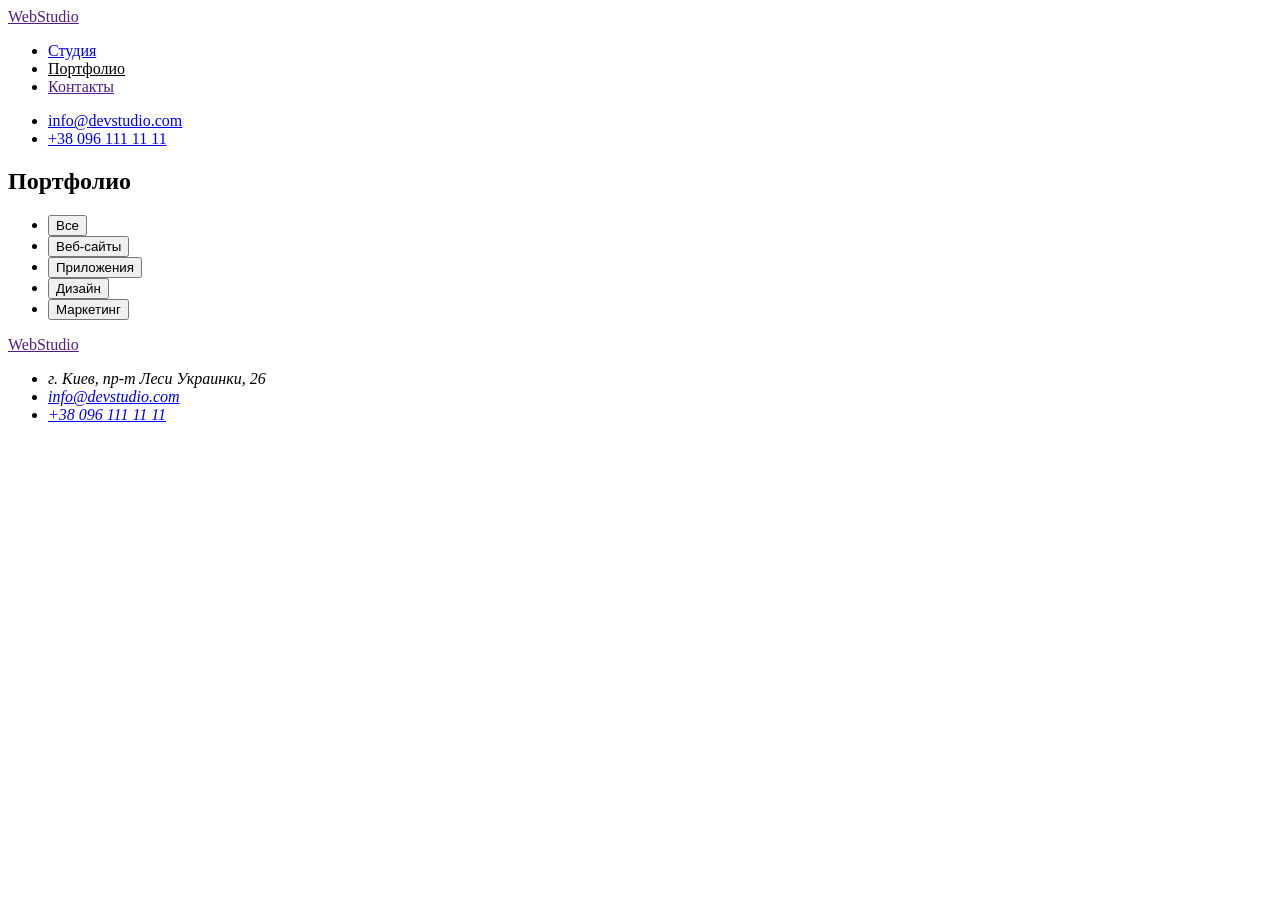
==== portfolio.html @ 1f3a4997 "створює portfolio & css, копіює файли з goit-markup-01" ====
<!DOCTYPE html>
<html lang="ru">
<head>
    <meta charset="UTF-8">
    <meta http-equiv="X-UA-Compatible" content="IE=edge">
    <meta name="viewport" content="width=device-width, initial-scale=1.0">
    <title>Document</title>
    <link rel="stylesheet" href="./css/styles.css">
</head>

<body>
    <!--Шапка сайта-->
    <header>
    
        <nav>
            <a href="">WebStudio</a>
            <ul class="site-nav list">
                <li><a href="./index.html" class="link">Студия</a></li>
                <li><a href="./portfolio.html" class="link current">Портфолио</a></li>
                <li><a href="">Контакты</a></li>
            </ul>
        </nav>
        <ul>
            <li><a href="mailto:info@devstudio.com">info@devstudio.com</a></li>
            <li><a href="tel:+380961111111">+38 096 111 11 11</a></li>
        </ul>
    </header>

    <main>

        <!--Страница портфолио-->
        <section>
            <h1>Портфолио</h1>
            <ul class="filter">
                <li><button type="button" class="filter-item">Все</button></li>
                <li><button type="button" class="filter-item">Веб-сайты</button></li>
                <li><button type="button" class="filter-item">Приложения</button></li>
                <li><button type="button" class="filter-item">Дизайн</button></li>
                <li><button type="button" class="filter-item">Маркетинг</button></li>
            </ul>
        

        </section>
        
        
    </main>

    <!--Футер-->
    <footer>
        <a href="">WebStudio</a>
        <address>
            <ul>
                <li>г. Киев, пр-т Леси Украинки, 26</li>
                <li><a href="mailto:info@devstudio.com">info@devstudio.com</a></li>
                <li><a href="tel:+380961111111">+38 096 111 11 11</a></li>
            </ul>
        </address>
    </footer>
  
</body>
</html>
---- css/styles.css ----
.site-nav .link.current {
  color: #000;
}

}
.filter .filter-item {
  background-color: #f5f4fa;
  color: #212121;
}
.filter .filter-item:hover,
.filter .filter-item:focus {
  background-color: #2196f3;
  color: #ffffff;
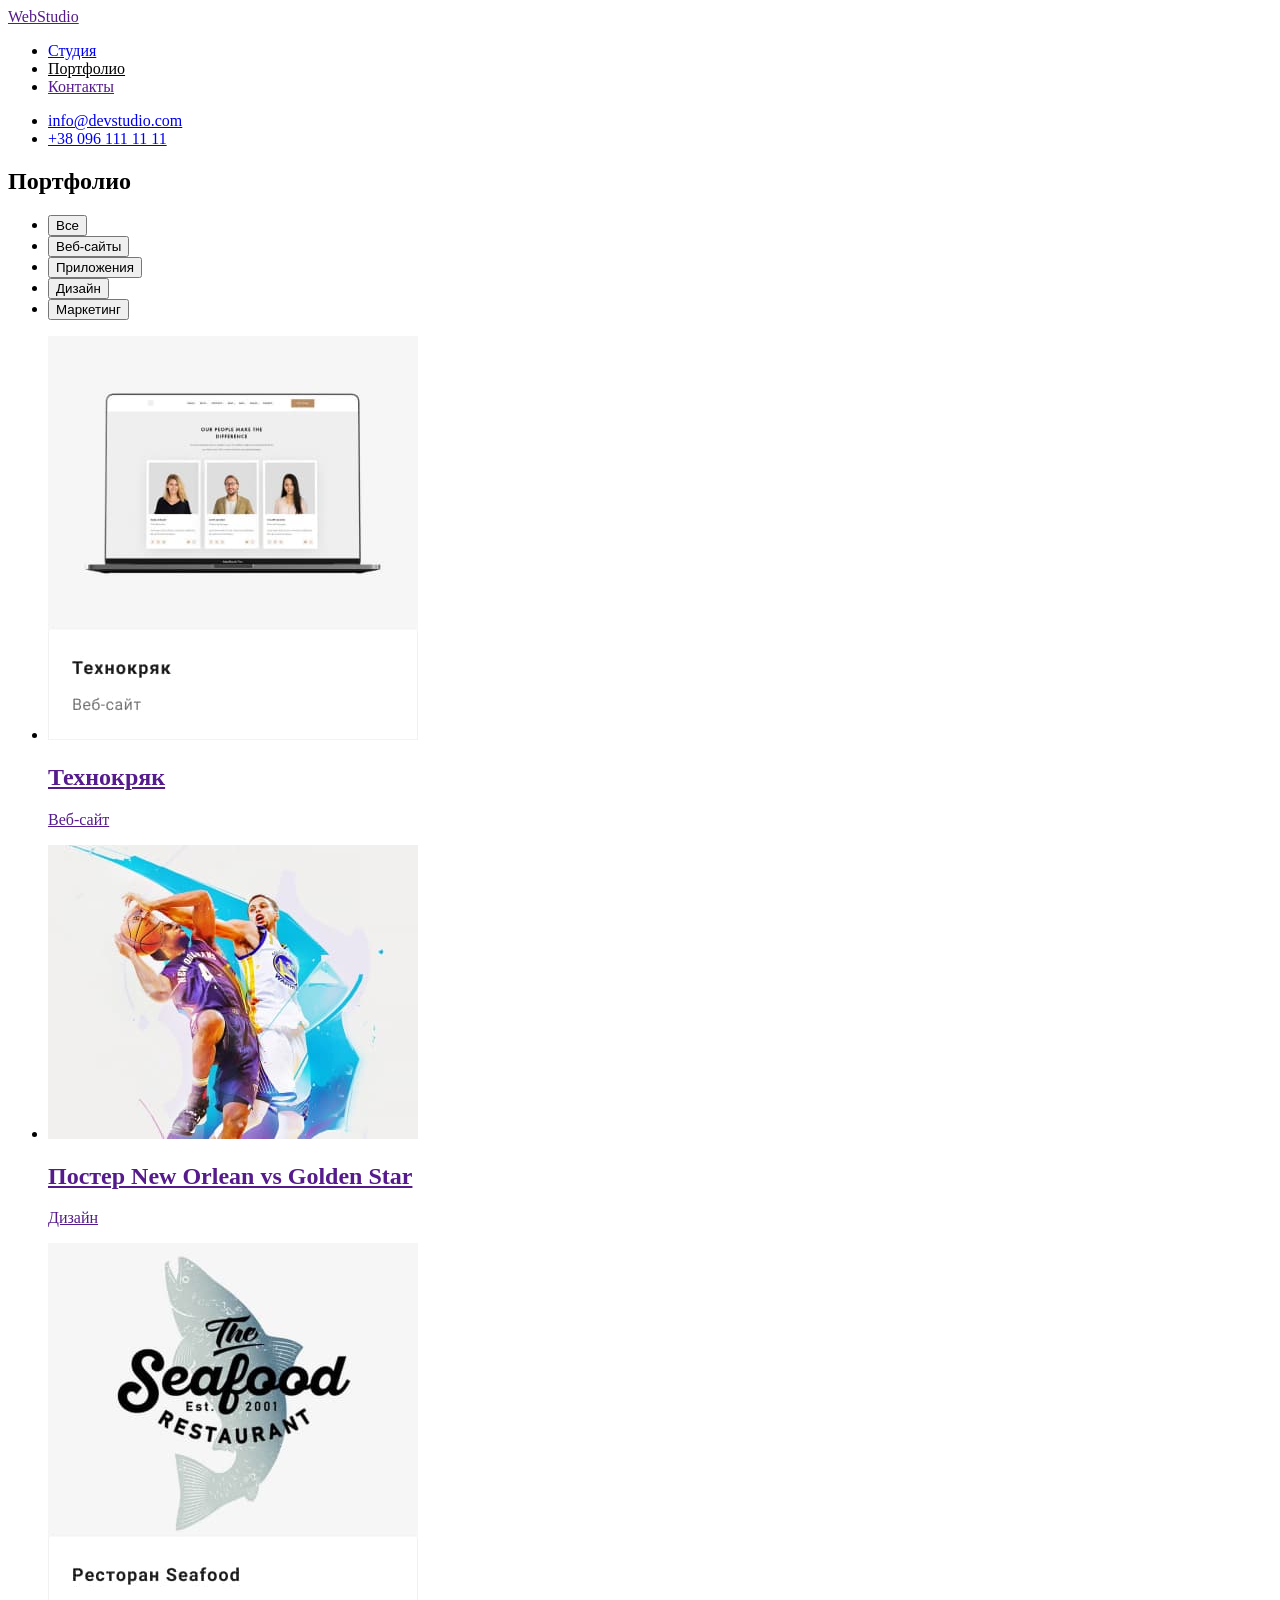
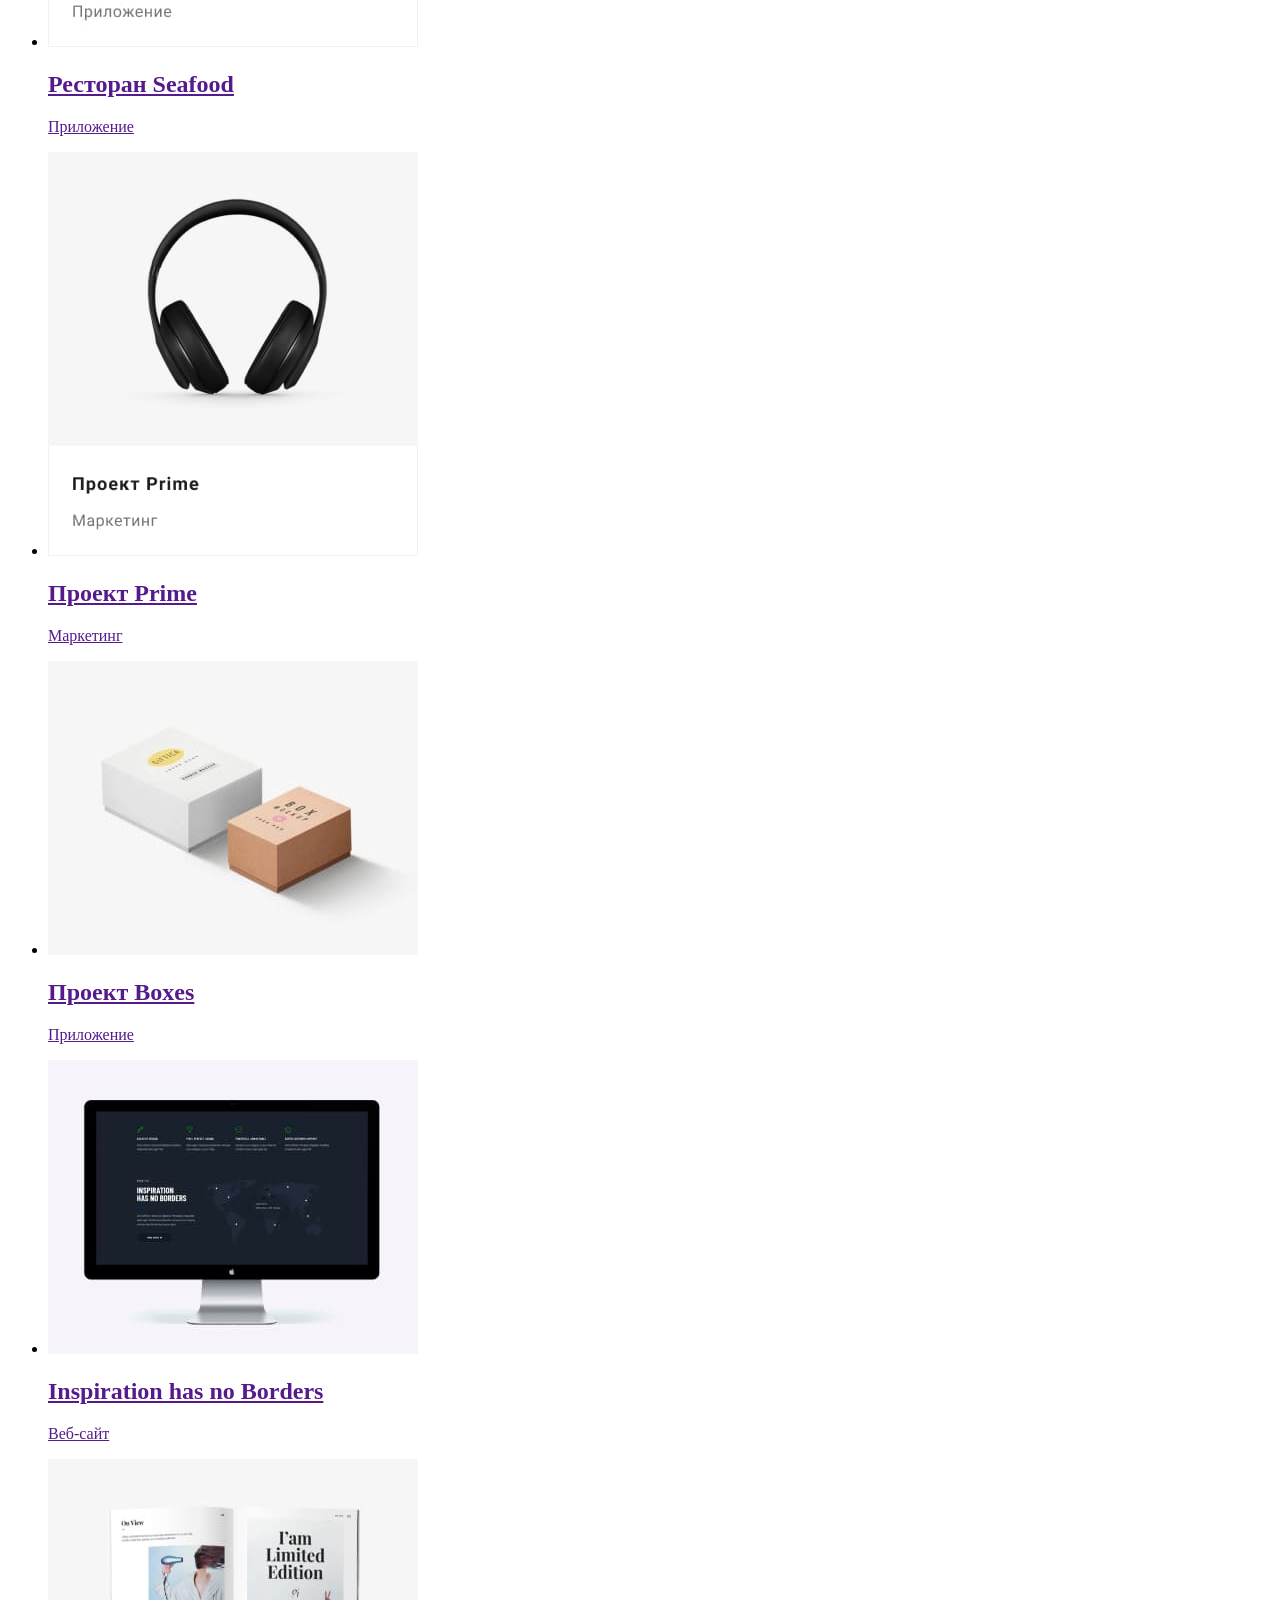
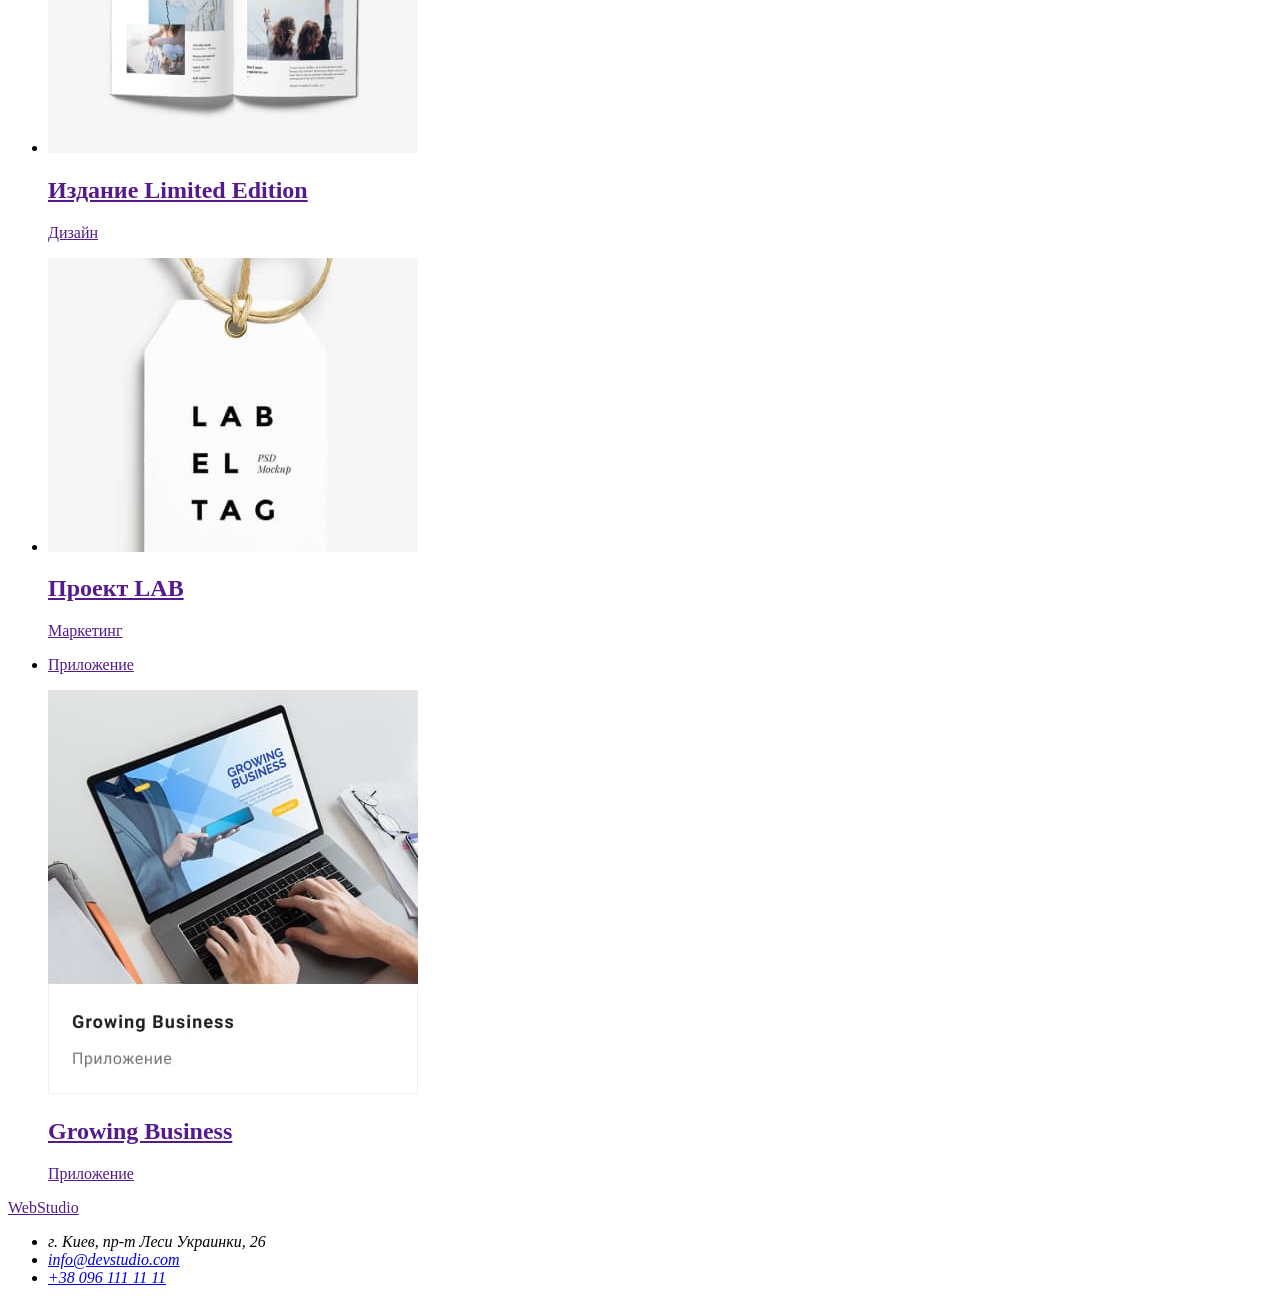
==== commit bc899834: "Створює класи у portfolio.html" ====
--- a/portfolio.html
+++ b/portfolio.html
@@ -38,7 +38,72 @@
                 <li><button type="button" class="filter-item">Дизайн</button></li>
                 <li><button type="button" class="filter-item">Маркетинг</button></li>
             </ul>
-        
+        <ul class="projects">
+            <li>
+                <a href="" class="projects-link">
+                    <img src="./images/project 1.jpg" alt="На экране MacBook Pro открыт веб-сайт. На странице участники команды: две девушки и один парень.">
+                    <h2 class="projects-title">Технокряк</h2>
+                    <p class="project-text">Веб-сайт</p>
+                </a>
+            </li>
+            <li>
+                <a href="" class="projects-link">
+                    <img src="./images/project 2.jpg" alt="Два баскетболиста в прыжке сражаются за мяч.">
+                    <h2 class="projects-title">Постер New Orlean vs Golden Star</h2>
+                    <p class="project-text">Дизайн</p>
+                </a>
+            </li>
+            <li>
+                <a href="" class="projects-link">
+                    <img src="./images/project 3.jpg" alt="Логотип ресторана в виде серой вертикально нарисованой рыбы с подписью: The Seafood restaurant.">
+                    <h2 class="projects-title">Ресторан Seafood</h2>
+                    <p class="project-text">Приложение</p>
+                </a>
+            </li>
+            <li>
+                <a href="" class="projects-link">
+                    <img src="./images/project 4.jpg" alt="Черные беспроводные наушники">
+                    <h2 class="projects-title">Проект Prime</h2>
+                    <p class="project-text">Маркетинг</p>
+                </a>
+            </li>
+            <li>
+                <a href="" class="projects-link">
+                    <img src="./images/project 5.jpg" alt="Белая коробка подписаная Giftica и коричневая коробка подписаная Box.">
+                    <h2 class="projects-title">Проект Boxes</h2>
+                    <p class="project-text">Приложение</p>
+                </a>
+            </li>
+            <li>
+                <a href="" class="projects-link">
+                    <img src="./images/project 6.jpg" alt="На Aрple мониторе открыт веб-сайт.">
+                    <h2 class="projects-title">Inspiration has no Borders</h2>
+                    <p class="project-text">Веб-сайт</p>
+                </a>
+            </li>
+            <li>
+                <a href="" class="projects-link">
+                    <img src="./images/project 7.jpg" alt="Открытый журнал на странице с надписью I am limited Edition.">
+                    <h2 class="projects-title">Издание Limited Edition</h2>
+                    <p class="project-text">Дизайн</p>
+                </a>
+            </li>
+            <li>
+                <a href="" class="projects-link">
+                    <img src="./images/project 8.jpg" alt="Белый ценник с подписью Lable tag.">
+                    <h2 class="projects-title">Проект LAB</h2>
+                    <p class="project-text">Маркетинг</p>
+                </a>
+            </li>
+            <li>
+                <a href="" class="projects-link">
+                    <p class="project-text">Приложение</p>
+                    <img src="./images/project 9.jpg" alt="Две руки на клавиатуре ноут-бука, на экране которого открыто преложение Growing Business. ">
+                    <h2 class="projects-title">Growing Business</h2>
+                    <p class="project-text">Приложение</p>
+                </a>
+            </li>
+        </ul>
 
         </section>
         
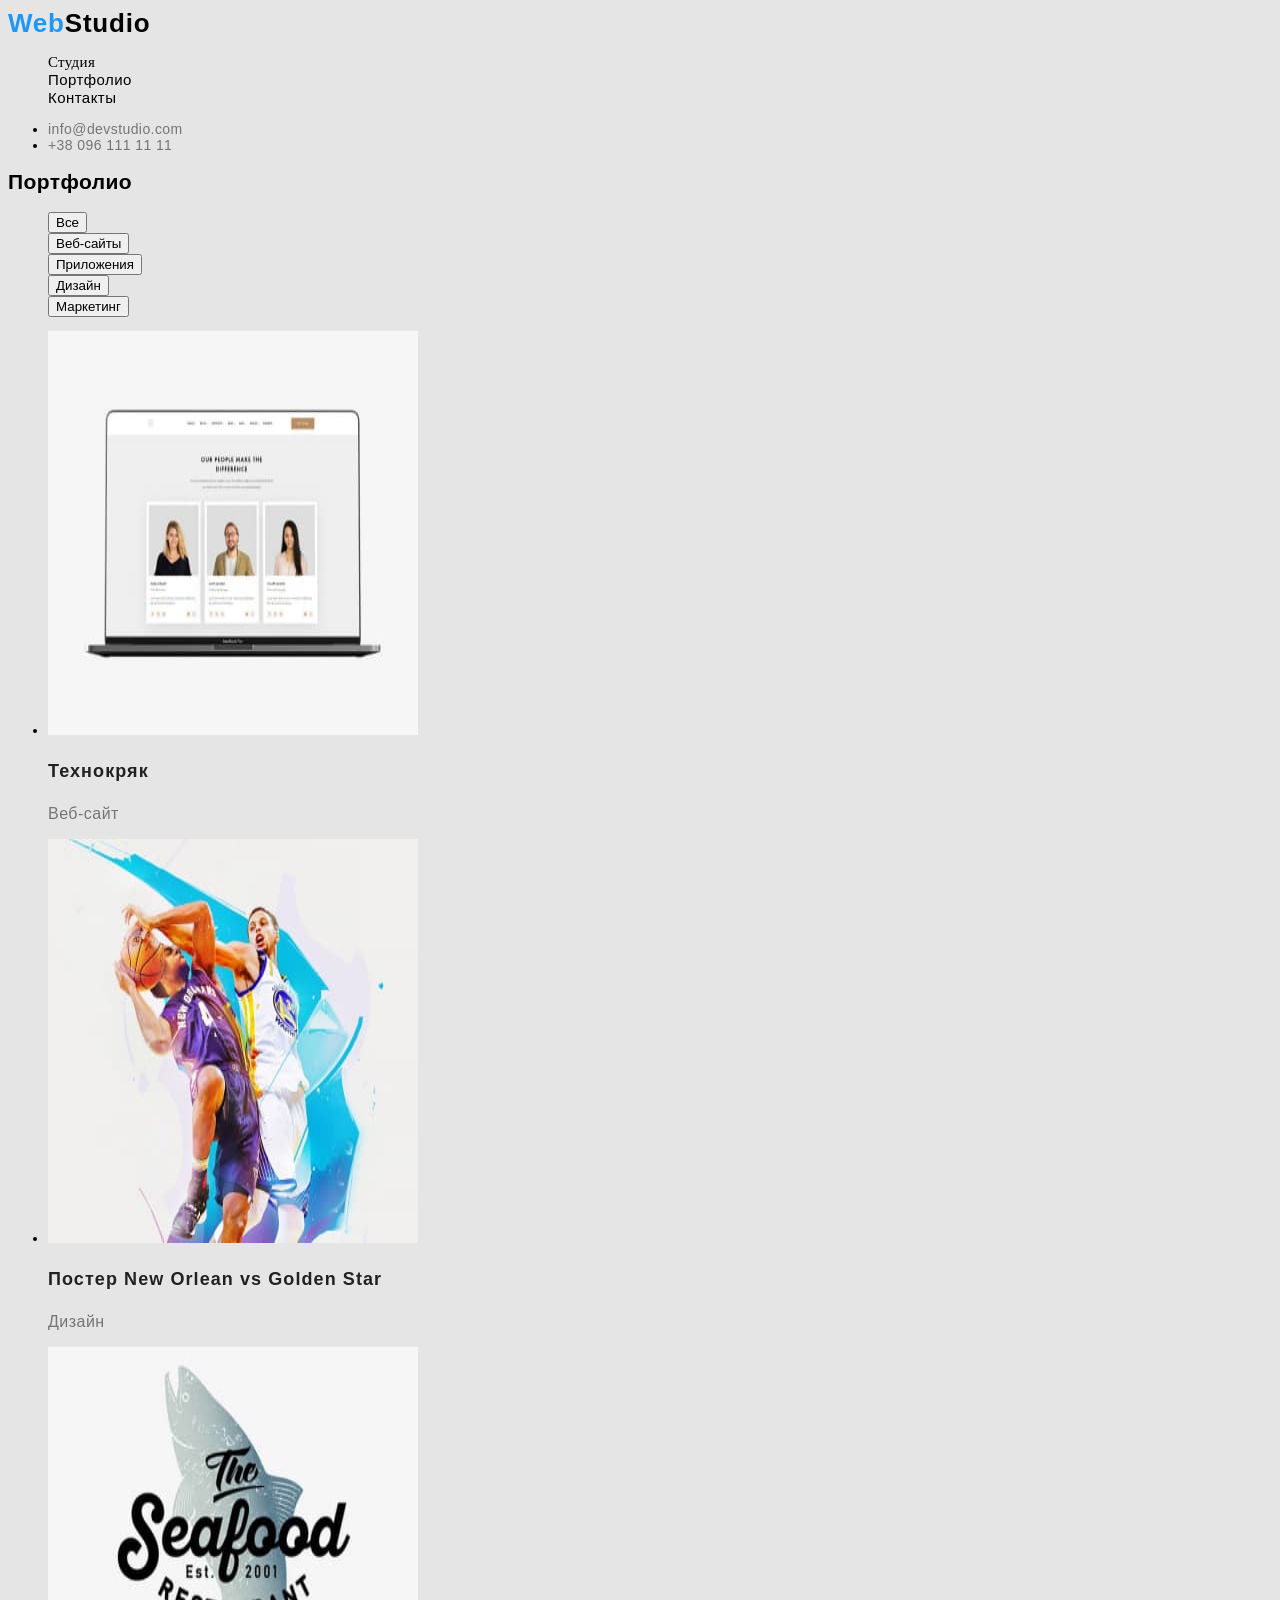
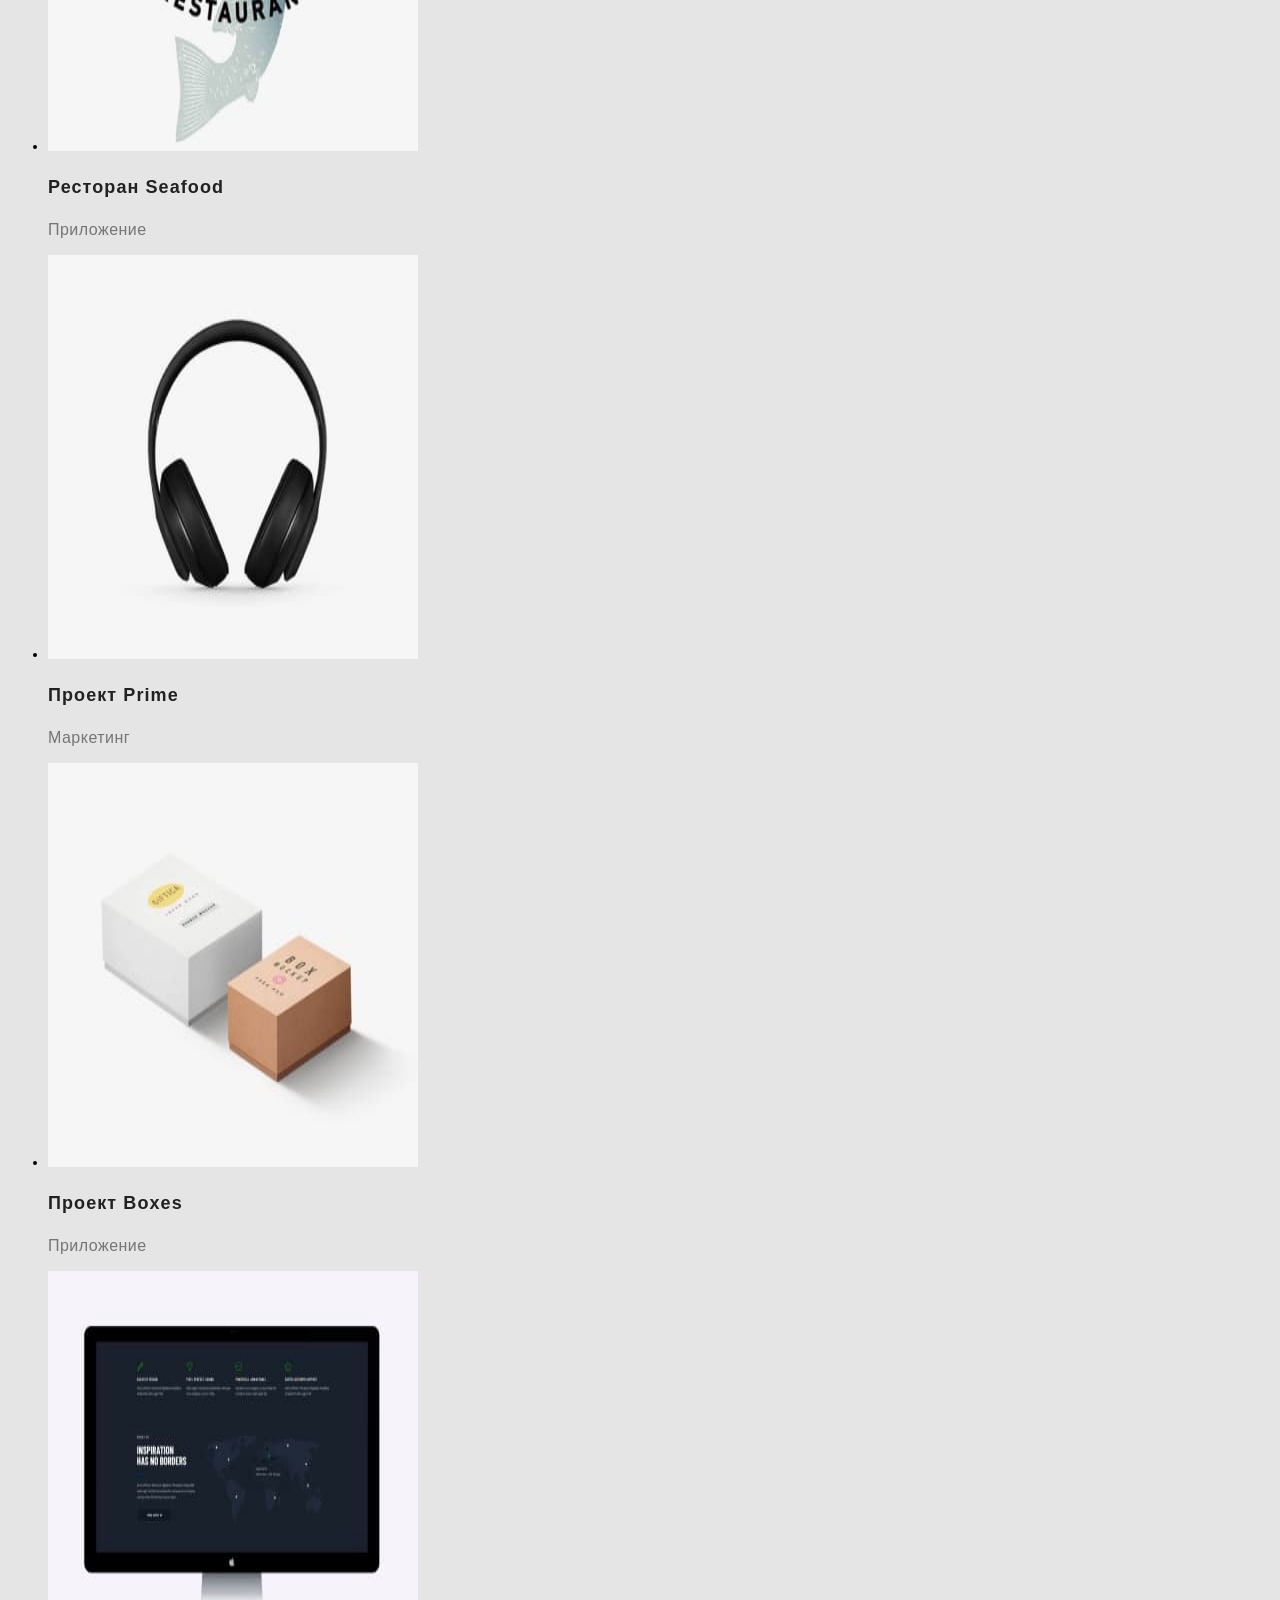
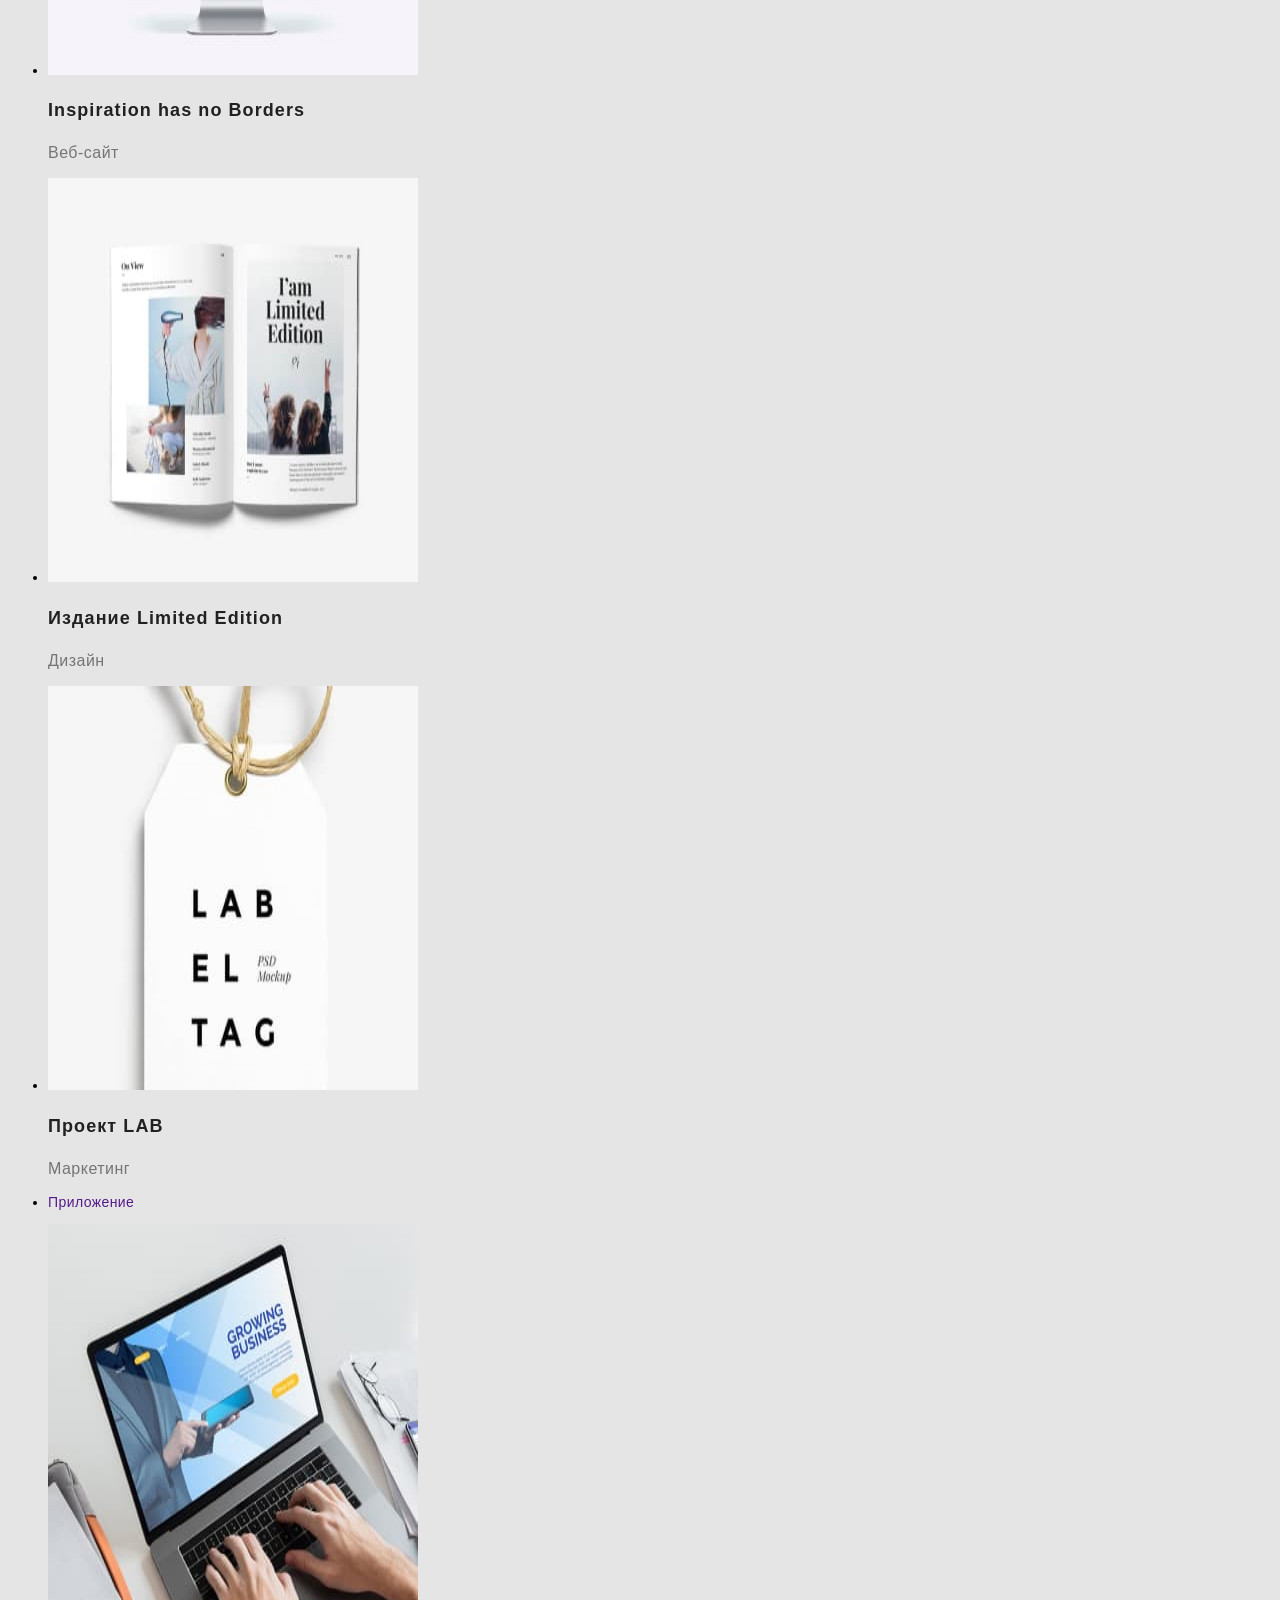
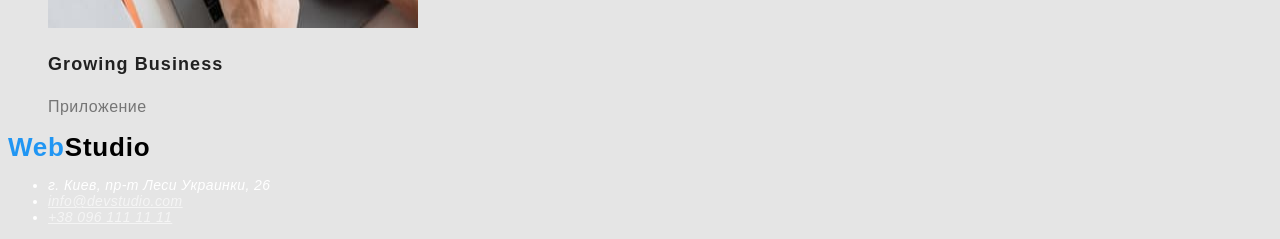
==== commit bae2a2f7: "16.08.2021" ====
--- a/portfolio.html
+++ b/portfolio.html
@@ -5,102 +5,103 @@
     <meta http-equiv="X-UA-Compatible" content="IE=edge">
     <meta name="viewport" content="width=device-width, initial-scale=1.0">
     <title>Document</title>
+    <link rel="stylesheet" href="https://fonts.google.com/share?selection.family=Raleway:wght@700%7CRoboto:wght@400;500;700;900">
     <link rel="stylesheet" href="./css/styles.css">
 </head>
 
 <body>
+
     <!--Шапка сайта-->
     <header>
     
-        <nav>
-            <a href="">WebStudio</a>
-            <ul class="site-nav list">
-                <li><a href="./index.html" class="link">Студия</a></li>
-                <li><a href="./portfolio.html" class="link current">Портфолио</a></li>
-                <li><a href="">Контакты</a></li>
+        <nav class="site-nav">
+            <a href="" class="logo-link"> <span class="logo-accent">Web</span>Studio</a>
+            <ul class="site-nav-list">
+                <li><a href="./index.html" class="link link-current">Студия</a></li>
+                <li><a href="./portfolio.html" class="link">Портфолио</a></li>
+                <li><a href="" class="link">Контакты</a></li>
             </ul>
         </nav>
-        <ul>
-            <li><a href="mailto:info@devstudio.com">info@devstudio.com</a></li>
-            <li><a href="tel:+380961111111">+38 096 111 11 11</a></li>
+        <ul class="contacts-list">
+            <li><a href="mailto:info@devstudio.com" class="mail">info@devstudio.com</a></li>
+            <li><a href="tel:+380961111111" class="tel">+38 096 111 11 11</a></li>
         </ul>
     </header>
-
     <main>
 
         <!--Страница портфолио-->
-        <section>
-            <h1>Портфолио</h1>
-            <ul class="filter">
+        <section class="portfolio">
+            <h1 class="portfolio-title">Портфолио</h1>
+            <ul class="filter-list">
                 <li><button type="button" class="filter-item">Все</button></li>
                 <li><button type="button" class="filter-item">Веб-сайты</button></li>
                 <li><button type="button" class="filter-item">Приложения</button></li>
                 <li><button type="button" class="filter-item">Дизайн</button></li>
                 <li><button type="button" class="filter-item">Маркетинг</button></li>
             </ul>
-        <ul class="projects">
+        <ul class="projects-list">
             <li>
                 <a href="" class="projects-link">
-                    <img src="./images/project 1.jpg" alt="На экране MacBook Pro открыт веб-сайт. На странице участники команды: две девушки и один парень.">
+                    <img src="./images/project-1.jpg" alt="На экране MacBook Pro открыт веб-сайт. На странице участники команды: две девушки и один парень." width="370" height="404">
                     <h2 class="projects-title">Технокряк</h2>
-                    <p class="project-text">Веб-сайт</p>
+                    <p class="projects-text">Веб-сайт</p>
                 </a>
             </li>
             <li>
                 <a href="" class="projects-link">
-                    <img src="./images/project 2.jpg" alt="Два баскетболиста в прыжке сражаются за мяч.">
+                    <img src="./images/project-2.jpg" alt="Два баскетболиста в прыжке сражаются за мяч." width="370" height="404">
                     <h2 class="projects-title">Постер New Orlean vs Golden Star</h2>
-                    <p class="project-text">Дизайн</p>
+                    <p class="projects-text">Дизайн</p>
                 </a>
             </li>
             <li>
                 <a href="" class="projects-link">
-                    <img src="./images/project 3.jpg" alt="Логотип ресторана в виде серой вертикально нарисованой рыбы с подписью: The Seafood restaurant.">
+                    <img src="./images/project-3.jpg" alt="Логотип ресторана в виде серой вертикально нарисованой рыбы с подписью: The Seafood restaurant." width="370" height="404">
                     <h2 class="projects-title">Ресторан Seafood</h2>
-                    <p class="project-text">Приложение</p>
+                    <p class="projects-text">Приложение</p>
                 </a>
             </li>
             <li>
                 <a href="" class="projects-link">
-                    <img src="./images/project 4.jpg" alt="Черные беспроводные наушники">
+                    <img src="./images/project-4.jpg" alt="Черные беспроводные наушники." width="370" height="404">
                     <h2 class="projects-title">Проект Prime</h2>
-                    <p class="project-text">Маркетинг</p>
+                    <p class="projects-text">Маркетинг</p>
                 </a>
             </li>
             <li>
                 <a href="" class="projects-link">
-                    <img src="./images/project 5.jpg" alt="Белая коробка подписаная Giftica и коричневая коробка подписаная Box.">
+                    <img src="./images/project-5.jpg" alt="Белая коробка подписаная Giftica и коричневая коробка подписаная Box." width="370" height="404">
                     <h2 class="projects-title">Проект Boxes</h2>
-                    <p class="project-text">Приложение</p>
+                    <p class="projects-text">Приложение</p>
                 </a>
             </li>
             <li>
                 <a href="" class="projects-link">
-                    <img src="./images/project 6.jpg" alt="На Aрple мониторе открыт веб-сайт.">
+                    <img src="./images/project-6.jpg" alt="На Aрple мониторе открыт веб-сайт." width="370" height="404">
                     <h2 class="projects-title">Inspiration has no Borders</h2>
-                    <p class="project-text">Веб-сайт</p>
+                    <p class="projects-text">Веб-сайт</p>
                 </a>
             </li>
             <li>
                 <a href="" class="projects-link">
-                    <img src="./images/project 7.jpg" alt="Открытый журнал на странице с надписью I am limited Edition.">
+                    <img src="./images/project-7.jpg" alt="Открытый журнал на странице с надписью I am limited Edition." width="370" height="404">
                     <h2 class="projects-title">Издание Limited Edition</h2>
-                    <p class="project-text">Дизайн</p>
+                    <p class="projects-text">Дизайн</p>
                 </a>
             </li>
             <li>
                 <a href="" class="projects-link">
-                    <img src="./images/project 8.jpg" alt="Белый ценник с подписью Lable tag.">
+                    <img src="./images/project-8.jpg" alt="Белый ценник с подписью Lable tag." width="370" height="404">
                     <h2 class="projects-title">Проект LAB</h2>
-                    <p class="project-text">Маркетинг</p>
+                    <p class="projects-text">Маркетинг</p>
                 </a>
             </li>
             <li>
                 <a href="" class="projects-link">
                     <p class="project-text">Приложение</p>
-                    <img src="./images/project 9.jpg" alt="Две руки на клавиатуре ноут-бука, на экране которого открыто преложение Growing Business. ">
+                    <img src="./images/project-9.jpg" alt="Две руки на клавиатуре ноут-бука, на экране которого открыто преложение Growing Business." width="370" height="404">
                     <h2 class="projects-title">Growing Business</h2>
-                    <p class="project-text">Приложение</p>
+                    <p class="projects-text">Приложение</p>
                 </a>
             </li>
         </ul>
@@ -112,12 +113,12 @@
 
     <!--Футер-->
     <footer>
-        <a href="">WebStudio</a>
-        <address>
-            <ul>
-                <li>г. Киев, пр-т Леси Украинки, 26</li>
-                <li><a href="mailto:info@devstudio.com">info@devstudio.com</a></li>
-                <li><a href="tel:+380961111111">+38 096 111 11 11</a></li>
+        <a href="" class="logo-link"> <span class="logo-accent">Web</span>Studio</a>
+        <address class="adress">
+            <ul class="adress-list">
+            <li class="post-adress-item">г. Киев, пр-т Леси Украинки, 26</li>
+            <li class="mail-adress-item"><a href="mailto:info@devstudio.com" class="link">info@devstudio.com</a></li>
+            <li class="tel-adress-item"><a href="tel:+380961111111" class="link">+38 096 111 11 11</a></li>
             </ul>
         </address>
     </footer>
--- a/css/styles.css
+++ b/css/styles.css
@@ -1,13 +1,227 @@
-.site-nav .link.current {
-  color: #000;
-}
-
-}
-.filter .filter-item {
+/* цвет основного текста #757575 */
+/* вторичный цвет текста  #000000;
+/* цвет заголовка ##212121 */
+/* белый rgba(255, 255, 255, 1) */
+/* акцент #2196f3 */
+/* цвет фона #E5E5E5; */
+/* цвет адресса rgba(255, 255, 255, 0.6) */
+
+:root {
+  --primary-text-color: rgba(117, 117, 117, 1);
+  --secondary-text-color: rgba(0, 0, 0, 1);
+  --title-text-color: rgba(33, 33, 33, 1);
+  --accent-color: rgba(33, 150, 243, 1);
+  --primary-white-color: rgba(255, 255, 255, 1);
+  --secondary-white-color: #e5e5e5;
+  --adress-color: rgba(255, 255, 255, 0.6);
+}
+body {
+  background-color: var(--secondary-white-color);
+  font-family: 'Roboto', 'Helvetica Neue', 'Verdana', 'Tahoma', sans-serif;
+  letter-spacing: 0.03em;
+  font-size: 14px;
+  line-height: 0, 6;
+}
+
+/* Logo */
+
+.logo-link {
+  font-family: Raleway, sans-serif;
+  font-weight: 700;
+  font-size: 26px;
+  line-height: 1, 2;
+  letter-spacing: 0.03em;
+  text-decoration: none;
+  color: var(--secondary-text-color);
+}
+.logo-link .logo-accent {
+  color: var(--accent-color);
+  font-family: Raleway, sans-serif;
+  font-weight: 700;
+  font-size: 26px;
+  line-height: 1, 2;
+  letter-spacing: 0.03em;
+}
+
+/* Site nav */
+
+.site-nav-list .link-current {
+  color: var(--title-text-color);
+  font-family: Roboto;
+  font-weight: 500;
+  font-size: 14px;
+  line-height: 1, 2;
+  letter-spacing: 0.02em;
+}
+
+.site-nav-list .link {
+  color: var(--secondary-text-color);
+  font-weight: 500;
+  font-size: 15px;
+  line-height: 1.2;
+  text-decoration: none;
+}
+
+.site-nav-list .link:hover,
+.site-nav-list .link:focus {
+  color: var(--accent-color);
+}
+
+.site-nav-list .link.current {
+  color: var(--accent-color);
+}
+
+.site-nav-list {
+  list-style: none;
+}
+/* Contscts */
+
+.contacts-list .mail,
+.contacts-list .tel {
+  color: var(--primary-text-color);
+  text-decoration: none;
+  list-style: none;
+}
+
+.contacts-list .mail:hover,
+.contacts-list .mail:focus {
+  color: var(--accent-color);
+}
+
+.contacts-list .tel:hover,
+.contacts-list .tel:focus {
+  color: var(--accent-color);
+}
+
+/* adress */
+.adress {
+  font-weight: 400;
+  font-size: 14px;
+  line-height: 1, 7;
+  letter-spacing: 0.03em;
+  color: var(--primary-white-color);
+}
+
+.link {
+  font-weight: 400;
+  font-size: 14px;
+  line-height: 1, 7;
+  letter-spacing: 0.03em;
+  color: var(--adress-color);
+}
+
+/* Hero */
+
+.hero .hero-title {
+  font-weight: 900;
+  font-size: 44px;
+  line-height: 1, 4;
+  text-align: center;
+  letter-spacing: 0.06em;
+  text-transform: uppercase;
+  color: var(--primary-white-color);
+}
+
+/* preferences */
+
+.list {
+  text-decoration: none;
+  list-style: none;
+}
+
+.preferences-title {
+  font-weight: 700;
+  font-size: 14px;
+  line-height: 1, 1;
+  letter-spacing: 0.03em;
+  text-transform: uppercase;
+  color: var(--title-text-color);
+}
+
+.preferences-text {
+  font-weight: 400;
+  font-size: 14px;
+  line-height: 1, 8;
+  letter-spacing: 0.03em;
+  color: var(--primary-text-color);
+}
+
+/* activities */
+.activities-list {
+  text-decoration: none;
+  list-style: none;
+}
+.activities-title {
+  font-weight: 700;
+  font-size: 36px;
+  line-height: 1, 2;
+  text-align: center;
+  letter-spacing: 0.03em;
+  color: var(--title-text-color);
+}
+
+/* our-team */
+.our-team-list {
+  text-decoration: none;
+  list-style: none;
+}
+
+.our-team-title {
+  font-weight: 500;
+  font-size: 16px;
+  line-height: 1, 2;
+  text-align: center;
+  letter-spacing: 0.03em;
+  color: var(--title-text-color);
+}
+
+.our-team-text {
+  font-weight: 400;
+  font-size: 16px;
+  line-height: 1, 2;
+  text-align: center;
+  letter-spacing: 0.03em;
+}
+
+/* portfolio */
+.filter-list {
+  text-decoration: none;
+  list-style: none;
+}
+
+/* Button */
+.filter .filter-item,
+.button {
   background-color: #f5f4fa;
   color: #212121;
 }
-.filter .filter-item:hover,
-.filter .filter-item:focus {
-  background-color: #2196f3;
-  color: #ffffff;+.filter-item:hover,
+.filter-item:focus {
+  background-color: var(--accent-color);
+  color: var(--primary-white-color);
+}
+
+.button:hover,
+.button:focus {
+  background-color: var(--accent-color);
+  color: var(--primary-white-color);
+}
+.projects-title {
+  font-weight: 700;
+  font-size: 18px;
+  line-height: 2;
+  letter-spacing: 0.06em;
+  color: var(--title-text-color);
+}
+
+.projects-text {
+  font-weight: 400;
+  font-size: 16px;
+  line-height: 1, 9;
+  letter-spacing: 0.03em;
+  color: var(--primary-text-color);
+}
+
+.projects-link {
+  text-decoration: none;
+}
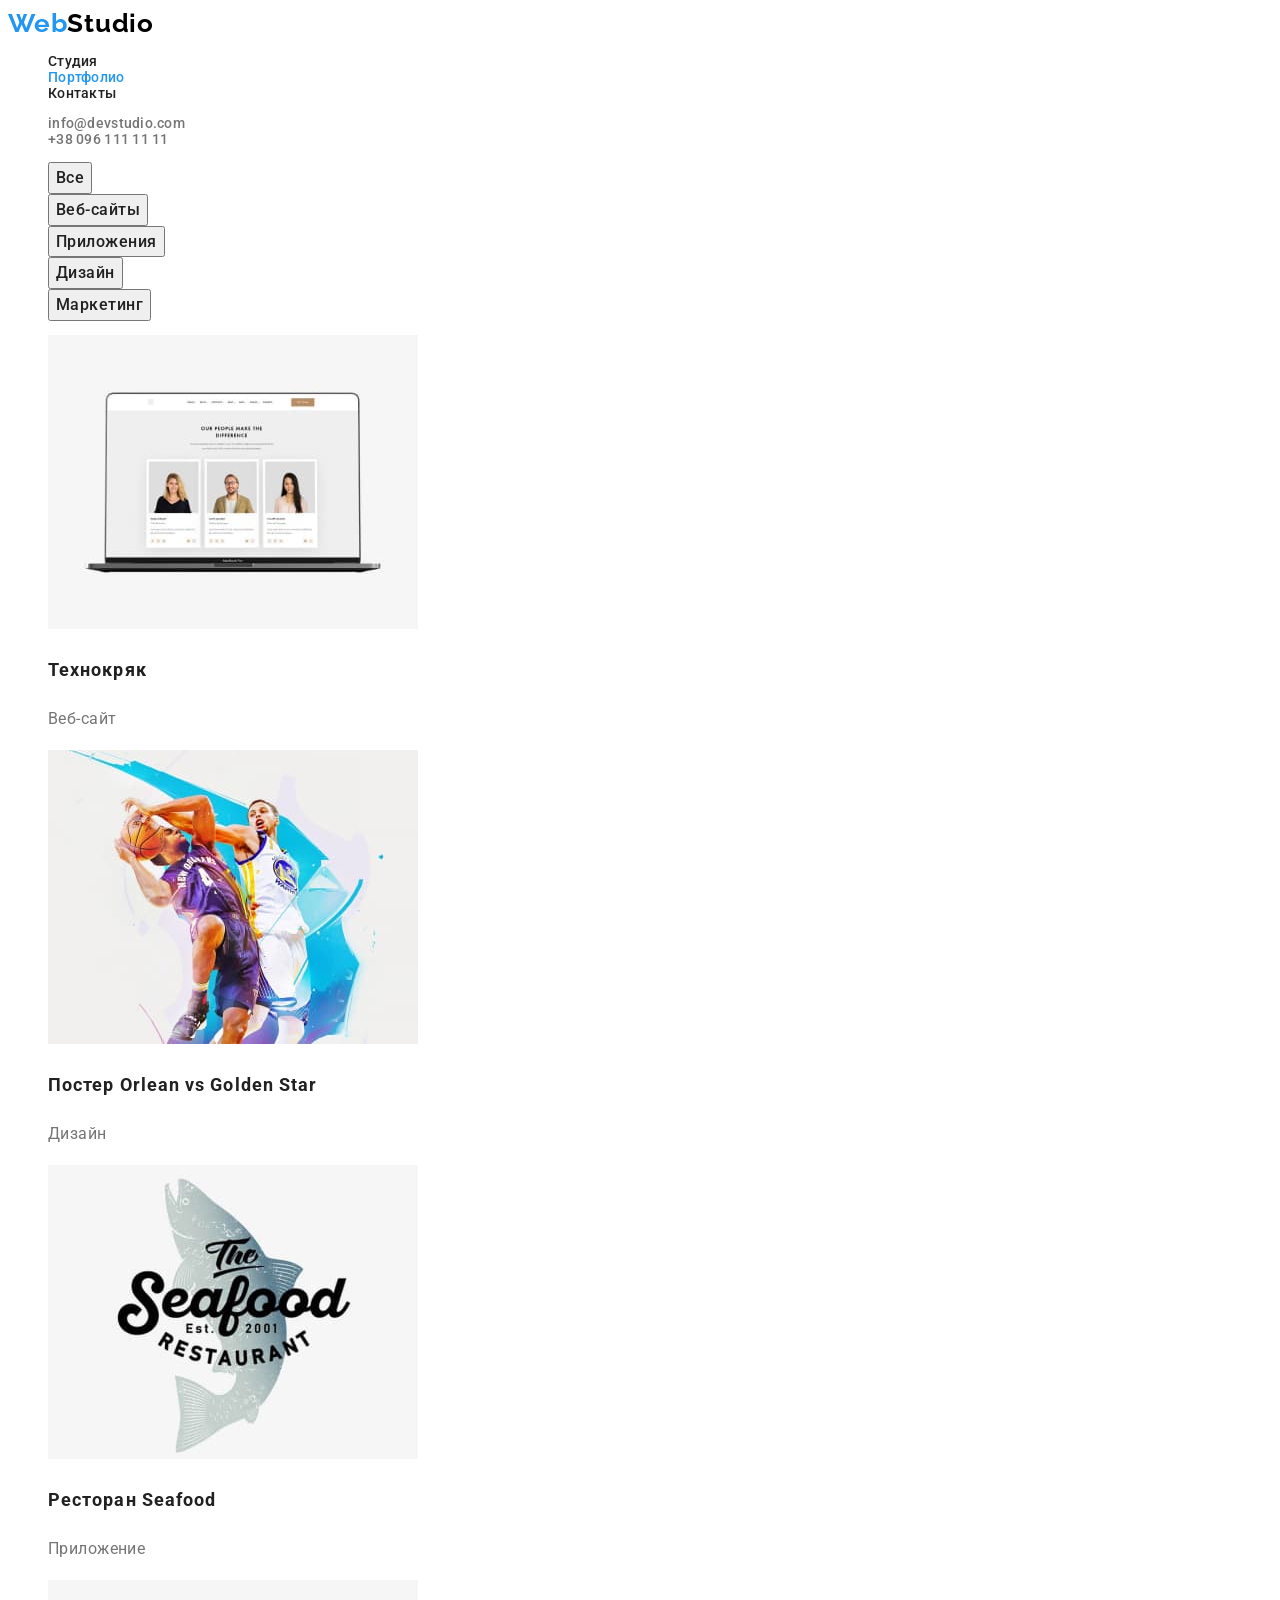
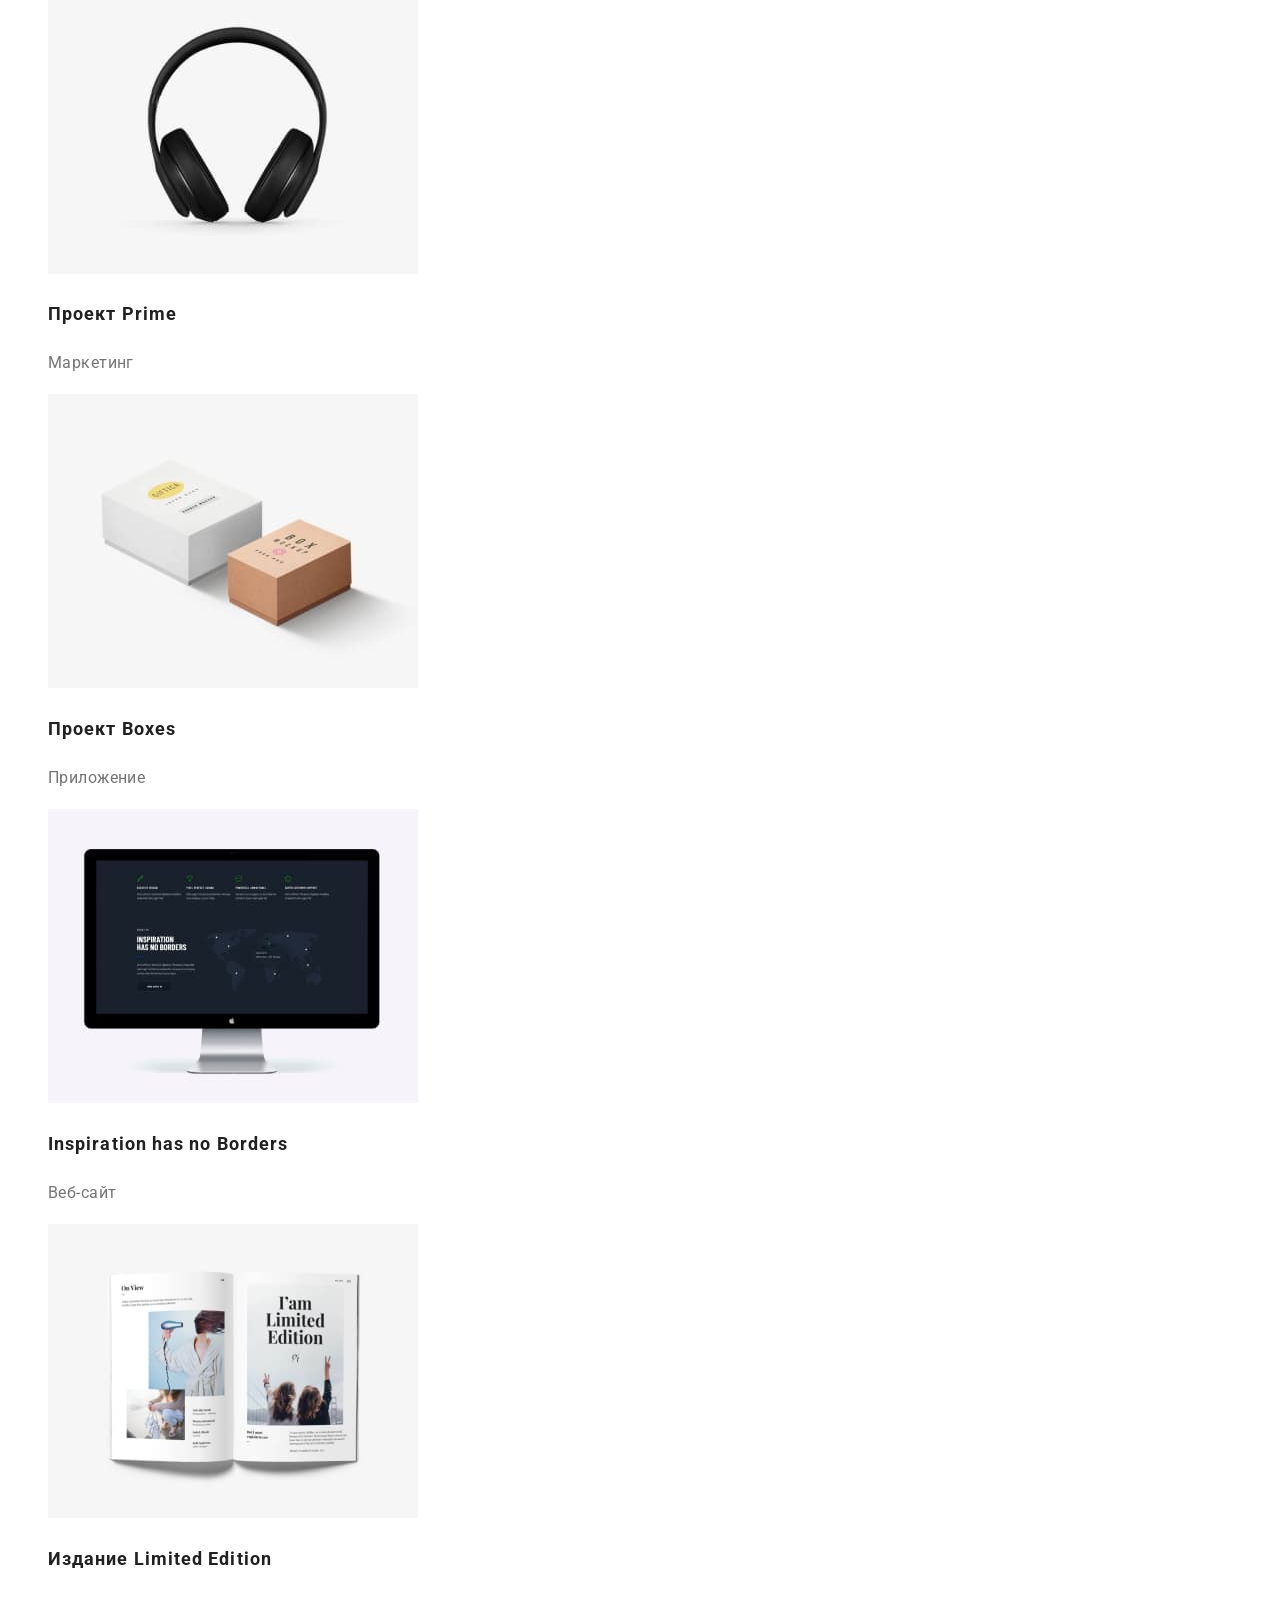
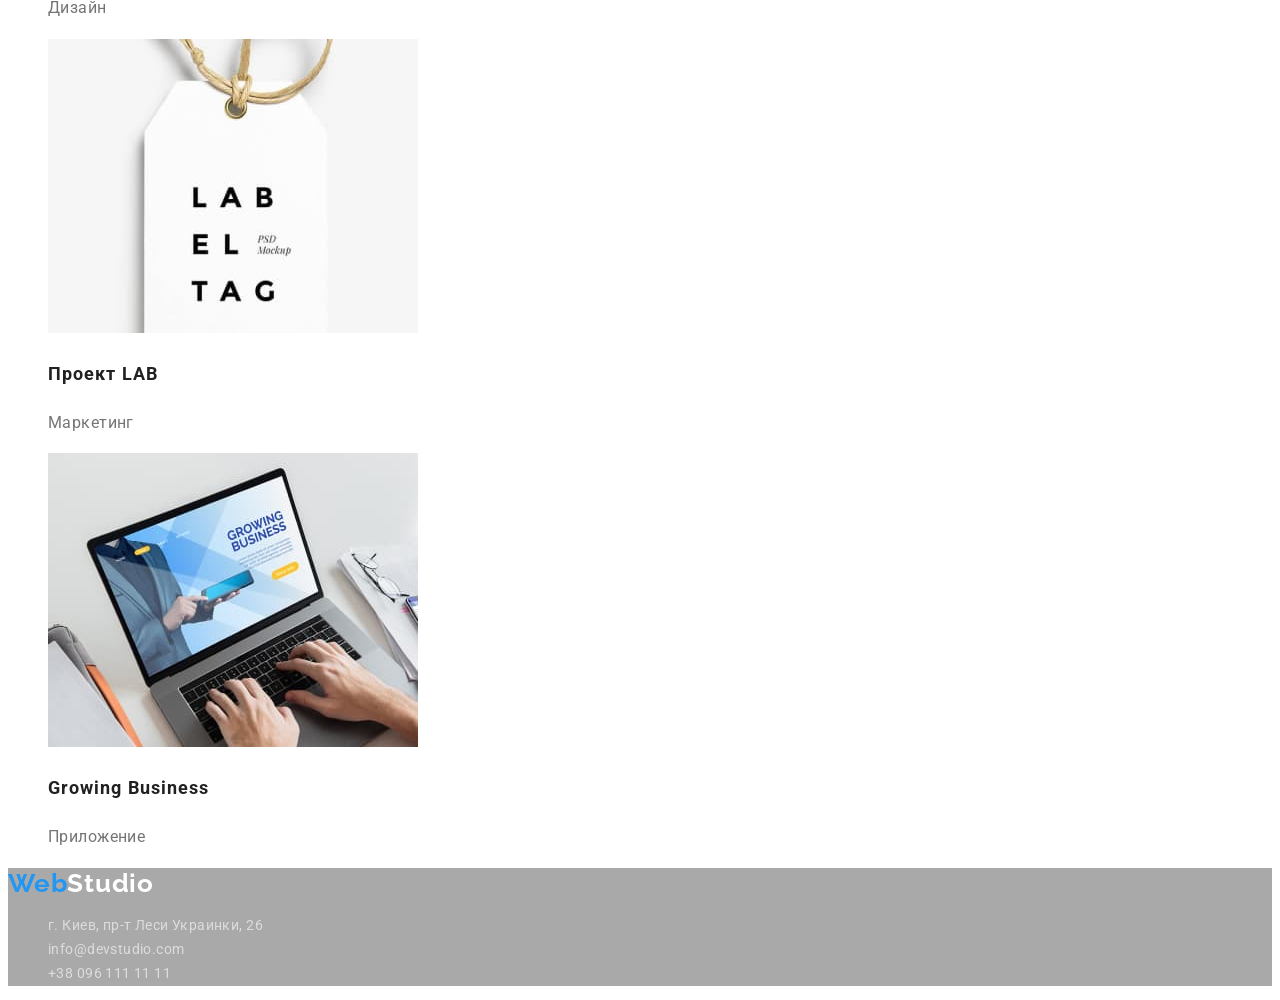
==== commit a4467d1f: "Correction work" ====
--- a/portfolio.html
+++ b/portfolio.html
@@ -5,102 +5,106 @@
     <meta http-equiv="X-UA-Compatible" content="IE=edge">
     <meta name="viewport" content="width=device-width, initial-scale=1.0">
     <title>Document</title>
-    <link rel="stylesheet" href="https://fonts.google.com/share?selection.family=Raleway:wght@700%7CRoboto:wght@400;500;700;900">
+    <link rel="preconnect" href="https://fonts.googleapis.com">
+    <link rel="preconnect" href="https://fonts.gstatic.com" crossorigin>
+    <link href="https://fonts.googleapis.com/css2?family=Raleway:wght@700&family=Roboto:wght@400;500;700;900&display=swap"
+          rel="stylesheet">
     <link rel="stylesheet" href="./css/styles.css">
 </head>
 
 <body>
 
     <!--Шапка сайта-->
-    <header>
+    <header class="header">
     
-        <nav class="site-nav">
-            <a href="" class="logo-link"> <span class="logo-accent">Web</span>Studio</a>
-            <ul class="site-nav-list">
-                <li><a href="./index.html" class="link link-current">Студия</a></li>
-                <li><a href="./portfolio.html" class="link">Портфолио</a></li>
-                <li><a href="" class="link">Контакты</a></li>
+        <nav>
+            <a href="" class="logo  link"> <span class="logo-accent">Web</span>Studio</a>
+            <ul class="site-nav list">
+                <li class="site-nav-item"><a href="./index.html" class="site-nav-link link">Студия</a></li>
+                <li class="site-nav-item"><a href="./portfolio.html" class="site-nav-link link current">Портфолио</a></li>
+                <li class="site-nav-item"><a href="" class="site-nav-link link">Контакты</a></li>
             </ul>
         </nav>
-        <ul class="contacts-list">
-            <li><a href="mailto:info@devstudio.com" class="mail">info@devstudio.com</a></li>
-            <li><a href="tel:+380961111111" class="tel">+38 096 111 11 11</a></li>
+        <ul class="contacts list">
+            <li class="contacts-item"><a href="mailto:info@devstudio.com" class="contacts-link link">info@devstudio.com</a>
+            </li>
+            <li class="contacts-item"><a href="tel:+380961111111" class="contacts-link link">+38 096 111 11 11</a></li>
         </ul>
     </header>
+
     <main>
 
         <!--Страница портфолио-->
         <section class="portfolio">
-            <h1 class="portfolio-title">Портфолио</h1>
-            <ul class="filter-list">
-                <li><button type="button" class="filter-item">Все</button></li>
-                <li><button type="button" class="filter-item">Веб-сайты</button></li>
-                <li><button type="button" class="filter-item">Приложения</button></li>
-                <li><button type="button" class="filter-item">Дизайн</button></li>
-                <li><button type="button" class="filter-item">Маркетинг</button></li>
+            <h1 hidden class="portfolio-title">Портфолио</h1>
+            <ul class="filter list">
+                <li class="filter-item"><button type="button" class="button">Все</button></li>
+                <li class="filter-item"><button type="button" class="button">Веб-сайты</button></li>
+                <li class="filter-item"><button type="button" class="button">Приложения</button></li>
+                <li class="filter-item"><button type="button" class="button">Дизайн</button></li>
+                <li class="filter-item"><button type="button" class="button">Маркетинг</button></li>
             </ul>
-        <ul class="projects-list">
-            <li>
-                <a href="" class="projects-link">
-                    <img src="./images/project-1.jpg" alt="На экране MacBook Pro открыт веб-сайт. На странице участники команды: две девушки и один парень." width="370" height="404">
+        <ul class="projects list">
+            <li class="projects-item">
+                <a href="" class="projects-link link">
+                    <img src="./images/project-1.jpg" alt="На экране MacBook Pro открыт веб-сайт. На странице участники команды: две девушки и один парень." width="370" height="294">
                     <h2 class="projects-title">Технокряк</h2>
                     <p class="projects-text">Веб-сайт</p>
                 </a>
             </li>
-            <li>
-                <a href="" class="projects-link">
-                    <img src="./images/project-2.jpg" alt="Два баскетболиста в прыжке сражаются за мяч." width="370" height="404">
-                    <h2 class="projects-title">Постер New Orlean vs Golden Star</h2>
+            <li class="projects-item">
+                <a href="" class="projects-link link">
+                    <img src="./images/project-2.jpg" alt="Два баскетболиста в прыжке сражаются за мяч." width="370" height="294">
+                    <h2 class="projects-title">Постер <span lang="en">Orlean vs Golden Star</span></h2>
                     <p class="projects-text">Дизайн</p>
                 </a>
             </li>
-            <li>
-                <a href="" class="projects-link">
-                    <img src="./images/project-3.jpg" alt="Логотип ресторана в виде серой вертикально нарисованой рыбы с подписью: The Seafood restaurant." width="370" height="404">
-                    <h2 class="projects-title">Ресторан Seafood</h2>
+            <li class="projects-item">
+                <a href="" class="projects-link link">
+                    <img src="./images/project-3.jpg" alt="Логотип ресторана в виде серой вертикально нарисованой рыбы с подписью: The Seafood restaurant." width="370" height="294">
+                    <h2 class="projects-title">Ресторан <span lang="en">Seafood</span></h2>
                     <p class="projects-text">Приложение</p>
                 </a>
             </li>
-            <li>
-                <a href="" class="projects-link">
-                    <img src="./images/project-4.jpg" alt="Черные беспроводные наушники." width="370" height="404">
-                    <h2 class="projects-title">Проект Prime</h2>
+            <li class="projects-item">
+                <a href="" class="projects-link link">
+                    <img src="./images/project-4.jpg" alt="Черные беспроводные наушники." width="370" height="294">
+                    <h2 class="projects-title">Проект <span lang="en">Prime</span></h2>
                     <p class="projects-text">Маркетинг</p>
                 </a>
             </li>
-            <li>
-                <a href="" class="projects-link">
-                    <img src="./images/project-5.jpg" alt="Белая коробка подписаная Giftica и коричневая коробка подписаная Box." width="370" height="404">
-                    <h2 class="projects-title">Проект Boxes</h2>
+            <li class="projects-item">
+                <a href="" class="projects-link link">
+                    <img src="./images/project-5.jpg" alt="Белая коробка подписаная Giftica и коричневая коробка подписаная Box." width="370" height="294">
+                    <h2 class="projects-title">Проект <span lang="en">Boxes</span></h2>
                     <p class="projects-text">Приложение</p>
                 </a>
             </li>
-            <li>
-                <a href="" class="projects-link">
-                    <img src="./images/project-6.jpg" alt="На Aрple мониторе открыт веб-сайт." width="370" height="404">
-                    <h2 class="projects-title">Inspiration has no Borders</h2>
+            <li class="projects-item">
+                <a href="" class="projects-link link">
+                    <img src="./images/project-6.jpg" alt="На Aрple мониторе открыт веб-сайт." width="370" height="294">
+                    <h2 class="projects-title"><span lang="en">Inspiration has no Borders</span></h2>
                     <p class="projects-text">Веб-сайт</p>
                 </a>
             </li>
-            <li>
-                <a href="" class="projects-link">
-                    <img src="./images/project-7.jpg" alt="Открытый журнал на странице с надписью I am limited Edition." width="370" height="404">
-                    <h2 class="projects-title">Издание Limited Edition</h2>
+            <li class="projects-item">
+                <a href="" class="projects-link link">
+                    <img src="./images/project-7.jpg" alt="Открытый журнал на странице с надписью I am limited Edition." width="370" height="294">
+                    <h2 class="projects-title">Издание <span lang="en">Limited Edition</span></h2>
                     <p class="projects-text">Дизайн</p>
                 </a>
             </li>
-            <li>
-                <a href="" class="projects-link">
-                    <img src="./images/project-8.jpg" alt="Белый ценник с подписью Lable tag." width="370" height="404">
-                    <h2 class="projects-title">Проект LAB</h2>
+            <li class="projects-item">
+                <a href="" class="projects-link link">
+                    <img src="./images/project-8.jpg" alt="Белый ценник с подписью Lable tag." width="370" height="294">
+                    <h2 class="projects-title">Проект <span lang="en">LAB</span></h2>
                     <p class="projects-text">Маркетинг</p>
                 </a>
             </li>
-            <li>
-                <a href="" class="projects-link">
-                    <p class="project-text">Приложение</p>
-                    <img src="./images/project-9.jpg" alt="Две руки на клавиатуре ноут-бука, на экране которого открыто преложение Growing Business." width="370" height="404">
-                    <h2 class="projects-title">Growing Business</h2>
+            <li class="projects-item">
+                <a href="" class="projects-link link">
+                    <img src="./images/project-9.jpg" alt="Две руки на клавиатуре ноут-бука, на экране которого открыто преложение Growing Business." width="370" height="294">
+                    <h2 class="projects-title"><span lang="en">Growing Business</span></h2>
                     <p class="projects-text">Приложение</p>
                 </a>
             </li>
@@ -111,14 +115,15 @@
         
     </main>
 
-    <!--Футер-->
-    <footer>
-        <a href="" class="logo-link"> <span class="logo-accent">Web</span>Studio</a>
+        <!--Футер-->
+    <footer class="footer">
+        <a href="" class="logo link"> <span class="logo-accent">Web</span><span class="logo-accent-white">Studio</span></a>
         <address class="adress">
-            <ul class="adress-list">
-            <li class="post-adress-item">г. Киев, пр-т Леси Украинки, 26</li>
-            <li class="mail-adress-item"><a href="mailto:info@devstudio.com" class="link">info@devstudio.com</a></li>
-            <li class="tel-adress-item"><a href="tel:+380961111111" class="link">+38 096 111 11 11</a></li>
+            <ul class="adress-list list">
+                <li class="adress-item office">г. Киев, пр-т Леси Украинки, 26</li>
+                <li class="adress-item"><a href="mailto:info@devstudio.com" class="link">info@devstudio.com</a>
+                </li>
+                <li class="adress-item"><a href="tel:+380961111111" class="link">+38 096 111 11 11</a></li>
             </ul>
         </address>
     </footer>
--- a/css/styles.css
+++ b/css/styles.css
@@ -1,211 +1,215 @@
 /* цвет основного текста #757575 */
-/* вторичный цвет текста  #000000;
-/* цвет заголовка ##212121 */
-/* белый rgba(255, 255, 255, 1) */
+/* вторичный цвет текста  #000000 */
+/* цвет заголовка #212121 */
 /* акцент #2196f3 */
-/* цвет фона #E5E5E5; */
-/* цвет адресса rgba(255, 255, 255, 0.6) */
+/* первичный белый цвет #FFFFFF */
+/* вторичный белый (цвет адресса в footer) rgba(255, 255, 255, 0.6) */
 
 :root {
-  --primary-text-color: rgba(117, 117, 117, 1);
-  --secondary-text-color: rgba(0, 0, 0, 1);
-  --title-text-color: rgba(33, 33, 33, 1);
-  --accent-color: rgba(33, 150, 243, 1);
-  --primary-white-color: rgba(255, 255, 255, 1);
-  --secondary-white-color: #e5e5e5;
-  --adress-color: rgba(255, 255, 255, 0.6);
-}
+  --primary-text-color: #757575;
+  --secondary-text-color: #000000;
+  --title-text-color: #212121;
+  --accent-color: #2196f3;
+  --primary-white-color: #ffffff;
+  --secondary-white-color: rgba(255, 255, 255, 0.6);
+}
+
+/* --------------BODY-------------- */
+
 body {
-  background-color: var(--secondary-white-color);
-  font-family: 'Roboto', 'Helvetica Neue', 'Verdana', 'Tahoma', sans-serif;
+  background-color: var(--primary-white-color);
+  font-family: 'Roboto', sans-serif;
   letter-spacing: 0.03em;
   font-size: 14px;
-  line-height: 0, 6;
-}
-
-/* Logo */
-
-.logo-link {
+  line-height: 1.71;
+}
+
+.list {
+  list-style: none;
+}
+.link {
+  text-decoration: none;
+  color: inherit;
+}
+
+/* --------------HEADER-------------- */
+
+/* ----Logo---- */
+
+.logo {
   font-family: Raleway, sans-serif;
   font-weight: 700;
   font-size: 26px;
-  line-height: 1, 2;
+  line-height: 1.19;
   letter-spacing: 0.03em;
   text-decoration: none;
   color: var(--secondary-text-color);
 }
-.logo-link .logo-accent {
-  color: var(--accent-color);
-  font-family: Raleway, sans-serif;
-  font-weight: 700;
-  font-size: 26px;
-  line-height: 1, 2;
-  letter-spacing: 0.03em;
-}
-
-/* Site nav */
-
-.site-nav-list .link-current {
-  color: var(--title-text-color);
-  font-family: Roboto;
-  font-weight: 500;
-  font-size: 14px;
-  line-height: 1, 2;
+
+.logo-accent {
+  color: var(--accent-color);
+}
+
+/* ----Site nav---- */
+
+.site-nav-item {
+  font-weight: 500;
+  font-size: 14px;
+  line-height: 1.14;
   letter-spacing: 0.02em;
-}
-
-.site-nav-list .link {
-  color: var(--secondary-text-color);
-  font-weight: 500;
-  font-size: 15px;
-  line-height: 1.2;
-  text-decoration: none;
-}
-
-.site-nav-list .link:hover,
-.site-nav-list .link:focus {
-  color: var(--accent-color);
-}
-
-.site-nav-list .link.current {
-  color: var(--accent-color);
-}
-
-.site-nav-list {
-  list-style: none;
-}
-/* Contscts */
-
-.contacts-list .mail,
-.contacts-list .tel {
-  color: var(--primary-text-color);
-  text-decoration: none;
-  list-style: none;
-}
-
-.contacts-list .mail:hover,
-.contacts-list .mail:focus {
-  color: var(--accent-color);
-}
-
-.contacts-list .tel:hover,
-.contacts-list .tel:focus {
-  color: var(--accent-color);
-}
-
-/* adress */
-.adress {
-  font-weight: 400;
-  font-size: 14px;
-  line-height: 1, 7;
-  letter-spacing: 0.03em;
-  color: var(--primary-white-color);
-}
-
-.link {
-  font-weight: 400;
-  font-size: 14px;
-  line-height: 1, 7;
-  letter-spacing: 0.03em;
-  color: var(--adress-color);
-}
-
-/* Hero */
-
-.hero .hero-title {
+  color: var(--title-text-color);
+}
+
+.current {
+  color: var(--accent-color);
+}
+
+.site-nav-item:hover,
+.site-nav-item:focus {
+  color: var(--accent-color);
+}
+
+/* ----Contacts---- */
+
+.contacts-item {
+  font-weight: 500;
+  font-size: 14px;
+  line-height: 1.14;
+  letter-spacing: 0.02em;
+  color: var(--primary-text-color);
+}
+
+.contacts-link:hover,
+.contacts-link:focus {
+  color: var(--accent-color);
+}
+
+/* --------------MAIN-------------- */
+
+/* временный фон */
+.hero {
+  background-color: #a9a9a9;
+}
+
+.hero-title {
   font-weight: 900;
   font-size: 44px;
-  line-height: 1, 4;
+  line-height: 1.36;
   text-align: center;
   letter-spacing: 0.06em;
   text-transform: uppercase;
   color: var(--primary-white-color);
 }
 
-/* preferences */
-
-.list {
-  text-decoration: none;
-  list-style: none;
-}
+.hero-button {
+  font-family: Roboto;
+  font-weight: 700;
+  font-size: 16px;
+  line-height: 1.87;
+  align-items: center;
+  text-align: center;
+  letter-spacing: 0.06em;
+  color: var(--primary-white-color);
+  background-color: var(--accent-color);
+  cursor: pointer;
+}
+
+/* ----Preferences---- */
 
 .preferences-title {
   font-weight: 700;
   font-size: 14px;
-  line-height: 1, 1;
+  line-height: 1.14;
+  text-transform: uppercase;
+  color: var(--title-text-color);
+}
+
+.preferences-text {
+  color: var(--primary-text-color);
+}
+
+/* ----Activities---- */
+
+.activities-title {
+  font-weight: 700;
+  font-size: 36px;
+  line-height: 1.17;
+  text-align: center;
+  color: var(--title-text-color);
+}
+
+/* ----Our team---- */
+
+.our-team-title {
+  font-weight: 700;
+  font-size: 36px;
+  line-height: 1.17;
+  text-align: center;
+  color: var(--title-text-color);
+}
+
+.our-team-subtitle {
+  font-weight: 500;
+  font-size: 16px;
+  line-height: 1.19;
+  text-align: center;
+  color: var(--title-text-color);
+}
+.our-team-text {
+  font-size: 16px;
+  line-height: 1.19;
+  text-align: center;
+  color: var(--primary-text-color);
+}
+
+/* --------------FOOTER-------------- */
+
+.adress {
+  font-style: normal;
+}
+
+/* временный фон */
+.footer {
+  background-color: #a9a9a9;
+}
+
+.office {
+  color: var(--primary-white-color);
+}
+.adress-item {
+  color: rgba(255, 255, 255, 0.6);
+}
+
+.adress-item:hover,
+.adress-item:focus {
+  color: var(--accent-color);
+}
+
+.logo-accent-white {
+  color: var(--primary-white-color);
+}
+
+/* --------------Portfolio PAGE-------------- */
+
+/* ----Filter---- */
+
+.button {
+  font-family: Roboto;
+  font-weight: 500;
+  font-size: 16px;
+  line-height: 1.62;
+  text-align: center;
   letter-spacing: 0.03em;
-  text-transform: uppercase;
-  color: var(--title-text-color);
-}
-
-.preferences-text {
-  font-weight: 400;
-  font-size: 14px;
-  line-height: 1, 8;
-  letter-spacing: 0.03em;
-  color: var(--primary-text-color);
-}
-
-/* activities */
-.activities-list {
-  text-decoration: none;
-  list-style: none;
-}
-.activities-title {
-  font-weight: 700;
-  font-size: 36px;
-  line-height: 1, 2;
-  text-align: center;
-  letter-spacing: 0.03em;
-  color: var(--title-text-color);
-}
-
-/* our-team */
-.our-team-list {
-  text-decoration: none;
-  list-style: none;
-}
-
-.our-team-title {
-  font-weight: 500;
-  font-size: 16px;
-  line-height: 1, 2;
-  text-align: center;
-  letter-spacing: 0.03em;
-  color: var(--title-text-color);
-}
-
-.our-team-text {
-  font-weight: 400;
-  font-size: 16px;
-  line-height: 1, 2;
-  text-align: center;
-  letter-spacing: 0.03em;
-}
-
-/* portfolio */
-.filter-list {
-  text-decoration: none;
-  list-style: none;
-}
-
-/* Button */
-.filter .filter-item,
-.button {
-  background-color: #f5f4fa;
-  color: #212121;
-}
-.filter-item:hover,
-.filter-item:focus {
-  background-color: var(--accent-color);
-  color: var(--primary-white-color);
+  color: var(--title-text-color);
+  cursor: pointer;
 }
 
 .button:hover,
 .button:focus {
+  color: #ffffff;
   background-color: var(--accent-color);
-  color: var(--primary-white-color);
-}
+}
+
 .projects-title {
   font-weight: 700;
   font-size: 18px;
@@ -215,13 +219,7 @@
 }
 
 .projects-text {
-  font-weight: 400;
-  font-size: 16px;
-  line-height: 1, 9;
-  letter-spacing: 0.03em;
-  color: var(--primary-text-color);
-}
-
-.projects-link {
-  text-decoration: none;
-}
+  font-size: 16px;
+  line-height: 1.87;
+  color: var(--primary-text-color);
+}
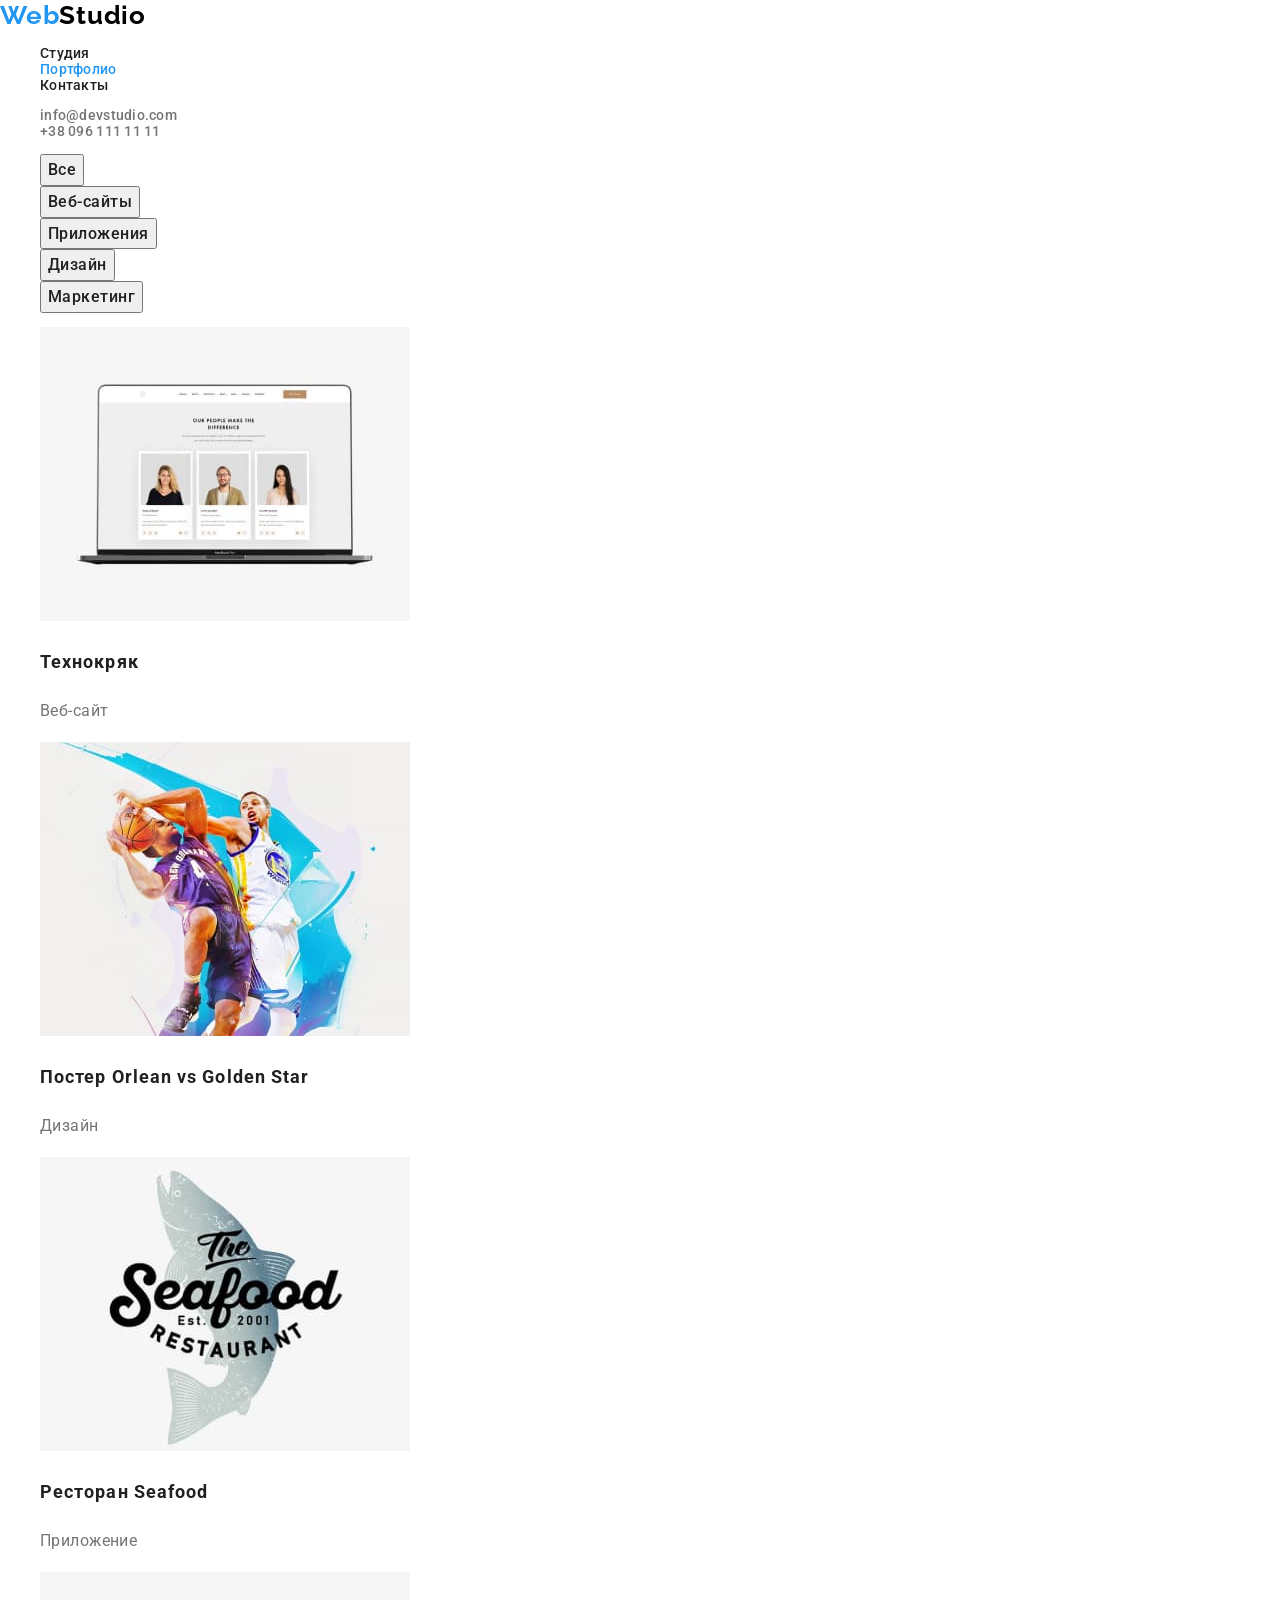
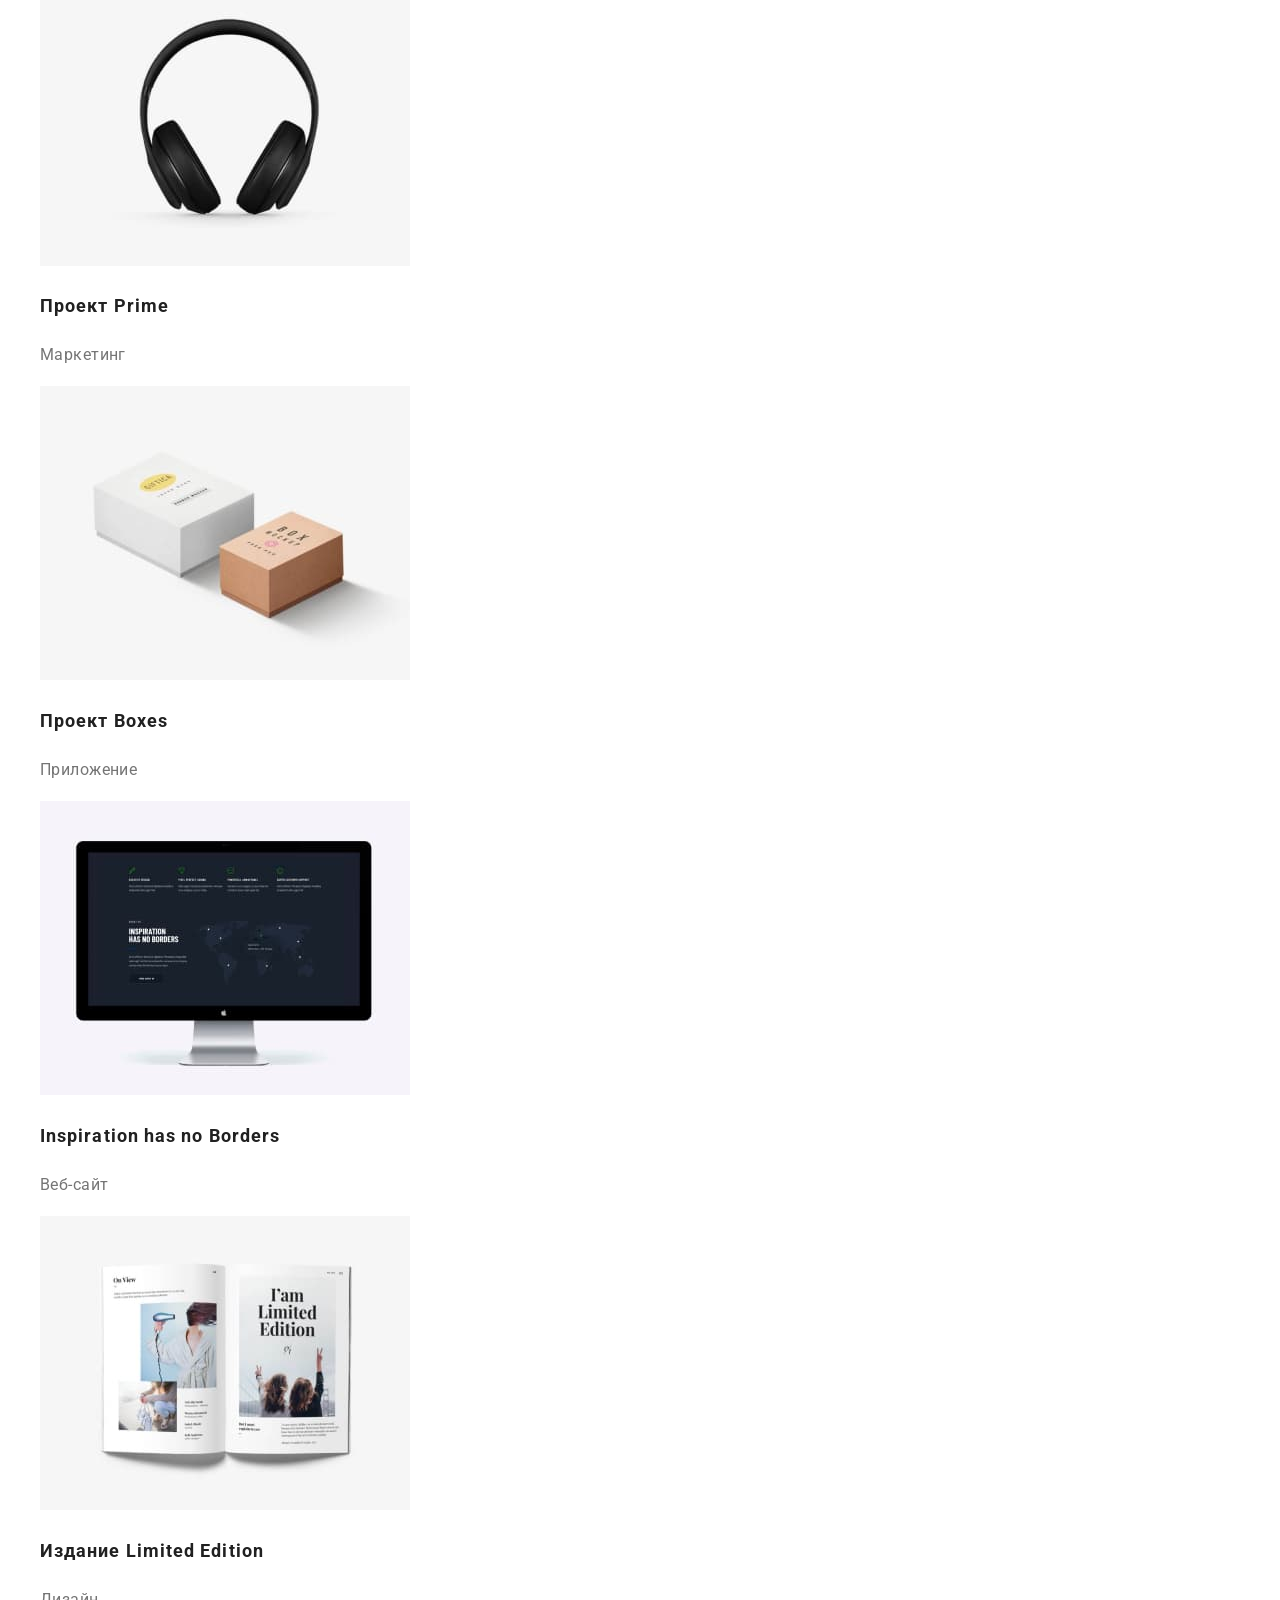
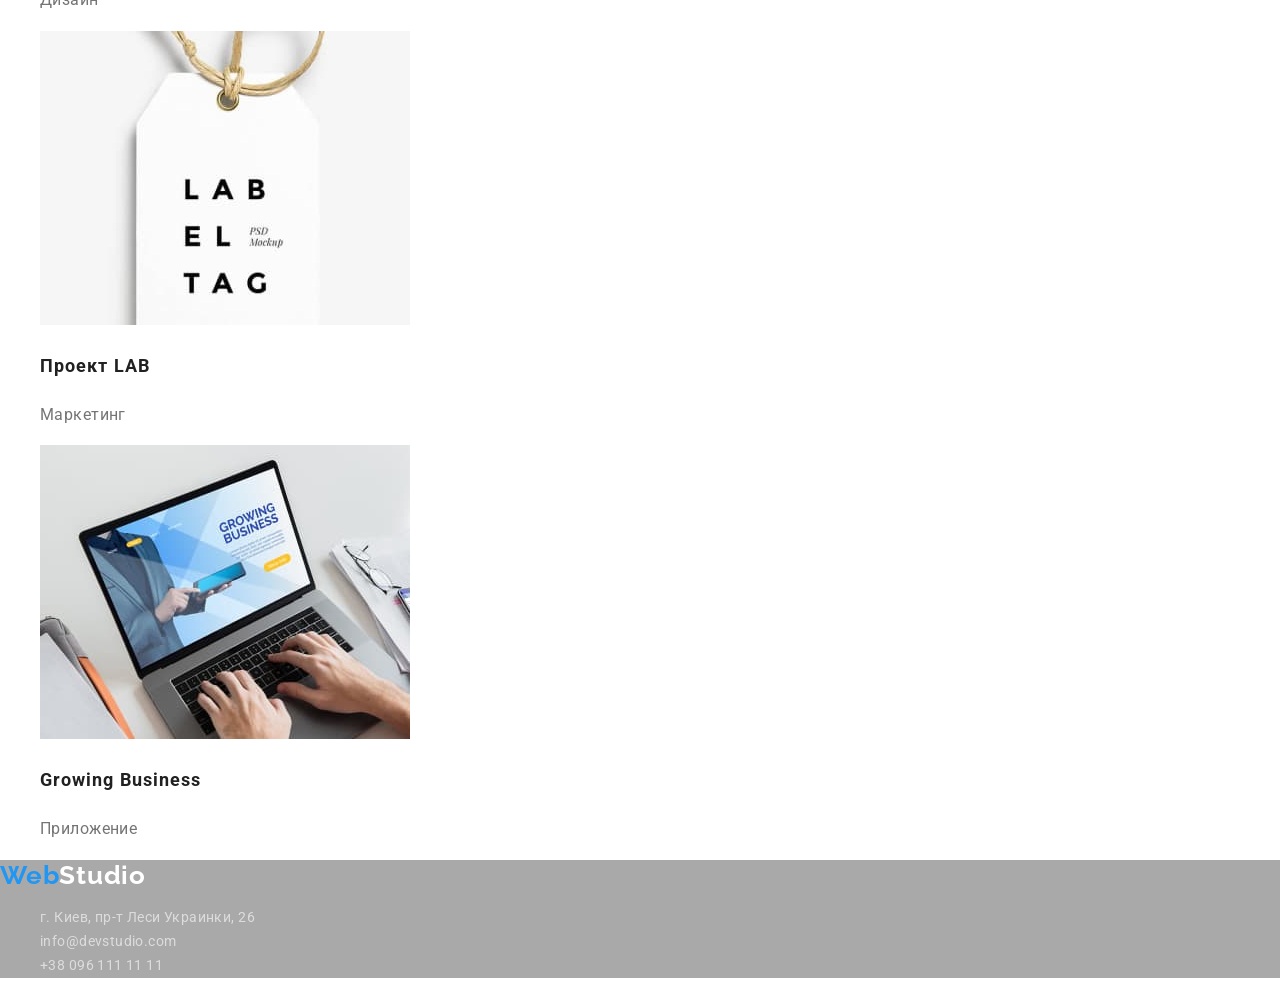
==== commit ffdf55ba: "add modern-normalize to portfolio.html" ====
--- a/portfolio.html
+++ b/portfolio.html
@@ -5,6 +5,9 @@
     <meta http-equiv="X-UA-Compatible" content="IE=edge">
     <meta name="viewport" content="width=device-width, initial-scale=1.0">
     <title>Document</title>
+    <link rel="stylesheet" href="https://cdnjs.cloudflare.com/ajax/libs/modern-normalize/1.1.0/modern-normalize.min.css"
+          integrity="sha512-wpPYUAdjBVSE4KJnH1VR1HeZfpl1ub8YT/NKx4PuQ5NmX2tKuGu6U/JRp5y+Y8XG2tV+wKQpNHVUX03MfMFn9Q=="
+          crossorigin="anonymous" referrerpolicy="no-referrer" />
     <link rel="preconnect" href="https://fonts.googleapis.com">
     <link rel="preconnect" href="https://fonts.gstatic.com" crossorigin>
     <link href="https://fonts.googleapis.com/css2?family=Raleway:wght@700&family=Roboto:wght@400;500;700;900&display=swap"
